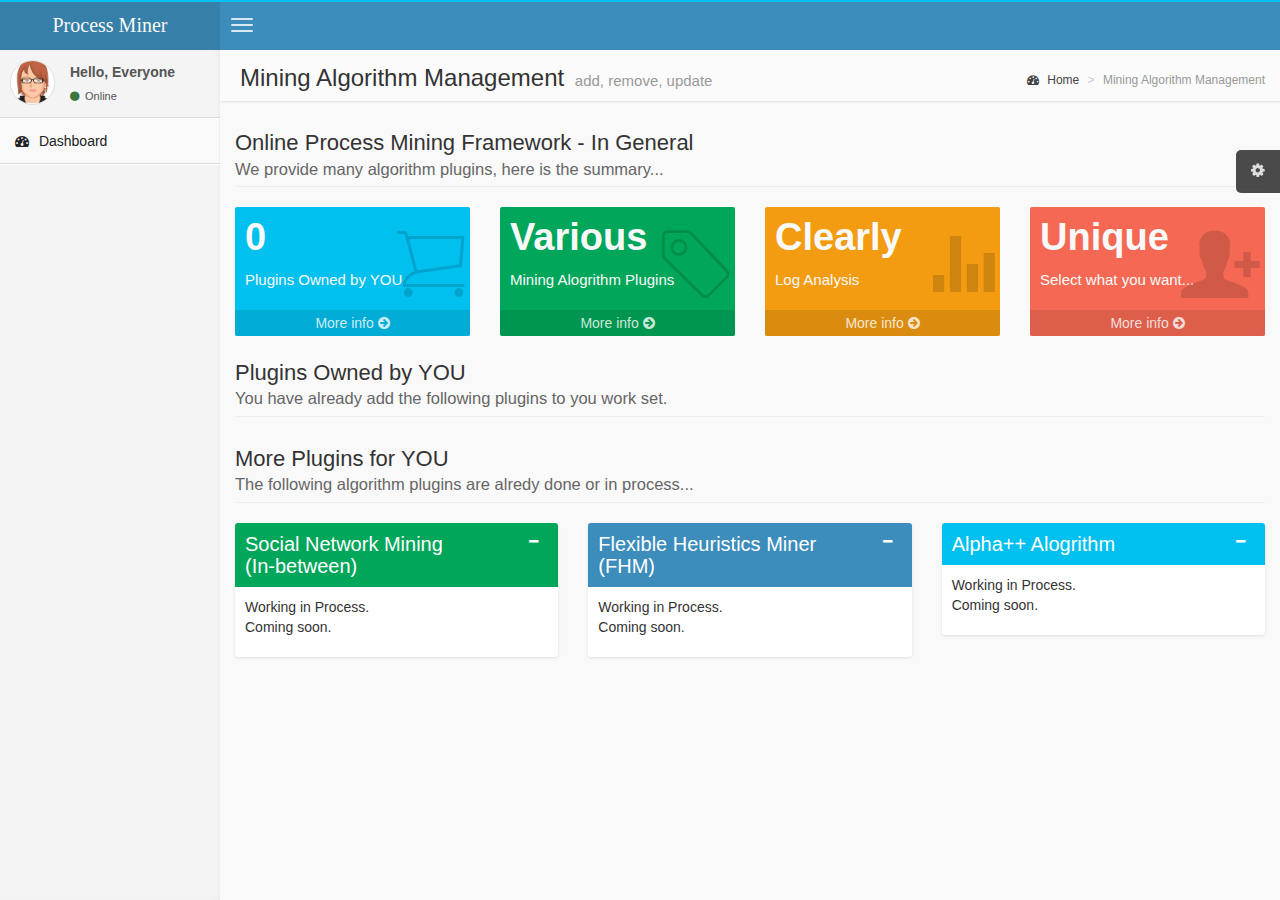
==== PMFWebPlugin/WebContent/index.html @ c21c89a0 "首次提交" ====
<!DOCTYPE html>
<html>
    <head>
        <meta charset="UTF-8">
        <title>Process Mining Framework</title>
        <meta content='width=device-width, initial-scale=1, maximum-scale=1, user-scalable=no' name='viewport'>
        <!-- bootstrap 3.0.2 -->
        <link href="ALTE-template/css/bootstrap.min.css" rel="stylesheet" type="text/css" />
        <!-- font Awesome -->
        <link href="ALTE-template/css/font-awesome.min.css" rel="stylesheet" type="text/css" />
        <!-- Ionicons -->
        <link href="ALTE-template/css/ionicons.min.css" rel="stylesheet" type="text/css" />
        <!-- Theme style -->
        <link href="ALTE-template/css/AdminLTE.css" rel="stylesheet" type="text/css" />

        <!-- HTML5 Shim and Respond.js IE8 support of HTML5 elements and media queries -->
        <!-- WARNING: Respond.js doesn't work if you view the page via file:// -->
        <!--[if lt IE 9]>
          <script src="https://oss.maxcdn.com/libs/html5shiv/3.7.0/html5shiv.js"></script>
          <script src="https://oss.maxcdn.com/libs/respond.js/1.3.0/respond.min.js"></script>
        <![endif]-->
        
        <!-- <link rel="stylesheet" type="text/css" href="new/css/common.css" />
        <link rel="stylesheet" type="text/css" href="new/css/PNShow.css" /> -->
        
        <!-- jQuery 2.0.2 -->
        <script src="jquery-2.1.0.js"></script>
        <!-- <script type="text/javascript" src="d3.js"></script>
        <script type="text/javascript" src="highcharts/highcharts.js"></script>
		<script type="text/javascript" src="highcharts/highcharts-3d.js"></script>
		<script type="text/javascript" src="highcharts/modules/exporting.js"></script>
        <script type="text/javascript" src="new/js/alphaGet.js"></script>
        <script type="text/javascript" src="new/js/alphaShow.js"></script>
        <script type="text/javascript" src="new/js/commonShow.js"></script>
        <script type="text/javascript" src="new/js/summaryShow.js"></script> -->
    </head>
    <body class="skin-blue">
    	<script type="text/javascript">
        $(document).ready(function() {
        	/* var json = {logid : 0}; */
        	/* subshow(); */
        	/* getAlphaResults(json); */
        	getCatPluginHtmlIdx();
        	
        });

        function getCatPluginHtmlIdx() {
        	$.ajax({
        		url : "PluginMgmServlet?op=4",
        		type : "POST",
        		dataType : "json",
        		contentType: "application/x-www-form-urlencoded; charset=utf-8", 
        		success : function(json) {
        			// send back a json object
        			if (json.status == "OK") {
        				updateCateTreeIdx(json);
        			}
         		},

        		// code to run if the request fails;
        		// the raw request and status codes are passed to the function
        		error : function(xhr, status, errThrown) {
        			alert("Sorry, there was a problem!");
        			console.log("Error: " + errThrowm);
        			console.log("Status: " + status);
        			console.dir(xhr); 
        		},

        		// code to run regardless of success or failure
        		complete :function(xhr, status) {
        			//alert("The request is complete!");
        		}
        	}); 
        }

        function updateCateTreeIdx(json) {
        	var count = 0;
        	if (json.cateTree == null || json.cateTree == undefined) {
        		$("#main-sidebar .cate-tree").remove();
        	} else {
            	$(".owned-box").remove();
        		$.each(json.cateTree, function(idx, cate){
        			$.each(cate, function(catName, plugins) {
        				$li_cat = $("<li class=\"treeview cate-tree\">"+
                    				"<a href=\"javascript:void(0)\">"+
                    				"<i class=\"fa fa-folder\"></i>"+
                    				"<span>"+catName+"</span>"+
                    				"<i class=\"fa fa-angle-left pull-right\"></i>"+
                					"</a>"+
                					"</li>");
        				$ul_cat = $("<ul class=\"treeview-menu\">"+"</ul>");
        				$.each(plugins, function(iidx, plugin){
            				count++;
            				$div_box = $("<div class=\"col-md-4 owned-box\">"+
            						"                <div class=\"box box-solid box-success\">"+
            						"                    <div class=\"box-header\">"+
            						"                        <h3 class=\"box-title\">"+plugin.pluginName+"</h3>"+
            					/*	"                         <div class=\"box-tools pull-right\">"+
            						"                            <button class=\"btn btn-success btn-sm\" data-widget=\"collapse\"><i class=\"fa fa-minus\"></i></button>"+
            						"                        </div>"+ */
            						"                    </div>"+
            						"                    <div class=\"box-body\">"+
            						"                        <p>"+plugin.description+"</p>"+
            						"                    </div><!-- /.box-body -->"+
            						"                    <div class=\"box-footer\">"+
            						"                        <button class=\"btn btn-info\" onclick=\"javascript:window.location.href=\'"+plugin.pageName+"\'\"><i class=\"fa fa-laptop\"></i> Calculate</button>"+
            						"                    </div><!-- /.box-footer -->"+
            						"				  </div><!-- /.box -->"+
									"      </div><!-- /.col -->");
						    $(".owned-row").append($div_box);
        					$li_plugin = $("<li><a href=\""+plugin.pageName+"\"><i class=\"fa fa-angle-double-right\"></i>"+plugin.pluginName+"</a></li>");
        					$ul_cat.append($li_plugin);
        				});
        				$li_cat.append($ul_cat);
        				$("#main-sidebar").append($li_cat);
        			});
        		});
        	}
        	$("#count").html(count);
    		if (count == 0) {
				$(".owned-ph").hide();
				$(".owned-row").hide();
        	} else {
        		$(".owned-ph").show();
				$(".owned-row").show();
            }
        	/* Sidebar tree view VIP!!! */
            $("#main-sidebar .treeview").tree();
            /*     
             * Add collapse and remove events to boxes
             * Bug....
             */
            /* $("[data-widget='collapse']").click(function() {
            	//Find the box parent        
                var box = $(this).parents(".box").first();
                //Find the body and the footer
                var bf = box.find(".box-body, .box-footer");
                if (!box.hasClass("collapsed-box")) {
                    box.addClass("collapsed-box");
                    bf.slideUp();
                } else {
                    box.removeClass("collapsed-box");
                    bf.slideDown();
                }
            }); */
        }

        </script>
        <!-- header logo: style can be found in header.less -->
        <header class="header">
            <a href="index.html" class="logo">
                <!-- Add the class icon to your logo image or logo icon to add the margining -->
                Process Miner
            </a>
            <!-- Header Navbar: style can be found in header.less -->
            <nav class="navbar navbar-static-top" role="navigation">
                <!-- Sidebar toggle button-->
                <a href="javascript:void(0)" class="navbar-btn sidebar-toggle" data-toggle="offcanvas" role="button">
                    <span class="sr-only">Toggle navigation</span>
                    <span class="icon-bar"></span>
                    <span class="icon-bar"></span>
                    <span class="icon-bar"></span>
                </a>
                <div class="navbar-right" style="display:none;">
                    <ul class="nav navbar-nav">
                        <!-- User Account: style can be found in dropdown.less -->
                        <li class="dropdown user user-menu">
                            <a href="javascript:void(0)" class="dropdown-toggle" data-toggle="dropdown">
                                <i class="glyphicon glyphicon-user"></i>
                                <span>Jane Doe <i class="caret"></i></span>
                            </a>
                            <ul class="dropdown-menu">
                                <!-- User image -->
                                <li class="user-header bg-light-blue">
                                    <img src="ALTE-template/img/avatar3.png" class="img-circle" alt="User Image" />
                                    <p>
                                        Jane Doe - IBM
                                        <small>Data Analyst</small>
                                    </p>
                                </li>
                                <!-- Menu Footer-->
                                <li class="user-footer">
                                    <div class="pull-left">
                                        <a href="javascript:void(0)" class="btn btn-default btn-flat">Profile</a>
                                    </div>
                                    <div class="pull-right">
                                        <a href="javascript:void(0)" class="btn btn-default btn-flat">Sign out</a>
                                    </div>
                                </li>
                            </ul>
                        </li>
                    </ul>
                </div>
            </nav>
        </header>
        <div class="wrapper row-offcanvas row-offcanvas-left">
            <!-- Left side column. contains the logo and sidebar -->
            <aside class="left-side sidebar-offcanvas">                
                <!-- sidebar: style can be found in sidebar.less -->
                <section class="sidebar">
                    <!-- Sidebar user panel -->
                    <div class="user-panel">
                        <div class="pull-left image">
                            <img src="ALTE-template/img/avatar3.png" class="img-circle" alt="User Image" />
                        </div>
                        <div class="pull-left info">
                            <p>Hello, Everyone</p>

                            <a href="javascript:void(0)"><i class="fa fa-circle text-success"></i> Online</a>
                        </div>
                    </div>
                    <!-- search form -->
                    <!-- <form action="#" method="get" class="sidebar-form">
                        <div class="input-group">
                            <input type="text" name="q" class="form-control" placeholder="Search..."/>
                            <span class="input-group-btn">
                                <button type='submit' name='seach' id='search-btn' class="btn btn-flat"><i class="fa fa-search"></i></button>
                            </span>
                        </div>
                    </form>  -->
                    <!-- /.search form -->
                    <!-- sidebar menu: : style can be found in sidebar.less -->
                    <ul class="sidebar-menu" id="main-sidebar">
                        <li class="active">
                            <a href="index.html">
                                <i class="fa fa-dashboard"></i> <span>Dashboard</span>
                            </a>
                        </li>
                    </ul>
                </section>
                <!-- /.sidebar -->
            </aside>

            <!-- Right side column. Contains the navbar and content of the page -->
            <aside class="right-side">                
                <!-- Content Header (Page header) -->
                <section class="content-header">
                    <h1>
                        Mining Algorithm Management
                        <small>add, remove, update</small>
                    </h1>
                    <ol class="breadcrumb">
                        <li><a href="javascript:void(0)"><i class="fa fa-dashboard"></i> Home</a></li>
                        <li class="active">Mining Algorithm Management</li>
                    </ol>
                </section>

                <!-- Main content -->
                <section class="content">
                    <h4 class="page-header">
                        Online Process Mining Framework - In General
                        <small>We provide many algorithm plugins, here is the summary...</small>
                    </h4>
                    <!-- Small boxes (Stat box) -->
                    <div class="row">
                        <div class="col-lg-3 col-xs-6">
                            <!-- small box -->
                            <div class="small-box bg-aqua">
                                <div class="inner">
                                    <h3 id="count">0</h3>
                                    <p>
                                        Plugins Owned by YOU
                                    </p>
                                </div>
                                <div class="icon">
                                    <i class="ion ion-ios7-cart-outline"></i>
                                </div>
                                <a href="#owned" class="small-box-footer">
                                    More info <i class="fa fa-arrow-circle-right"></i>
                                </a>
                            </div>
                        </div><!-- ./col -->
                        <div class="col-lg-3 col-xs-6">
                            <!-- small box -->
                            <div class="small-box bg-green">
                                <div class="inner">
                                    <h3>
                                        Various
                                    </h3>
                                    <p>
                                        Mining Alogrithm Plugins
                                    </p>
                                </div>
                                <div class="icon">
                                    <i class="ion ion-ios7-pricetag-outline"></i>
                                </div>
                                <a href="#more" class="small-box-footer">
                                    More info <i class="fa fa-arrow-circle-right"></i>
                                </a>
                            </div>
                        </div><!-- ./col -->
                        <div class="col-lg-3 col-xs-6">
                            <!-- small box -->
                            <div class="small-box bg-yellow">
                                <div class="inner">
                                    <h3>
                                        Clearly
                                    </h3>
                                    <p>
                                        Log Analysis
                                    </p>
                                </div>
                                <div class="icon">
                                    <i class="ion ion-stats-bars"></i>
                                </div>
                                <a href="#owned" class="small-box-footer">
                                    More info <i class="fa fa-arrow-circle-right"></i>
                                </a>
                            </div>
                        </div><!-- ./col -->
                        <div class="col-lg-3 col-xs-6">
                            <!-- small box -->
                            <div class="small-box bg-red">
                                <div class="inner">
                                    <h3>
                                        Unique
                                    </h3>
                                    <p>
                                        Select what you want...
                                    </p>
                                </div>
                                <div class="icon">
                                    <i class="ion ion-person-add"></i>
                                </div>
                                <a href="#more" class="small-box-footer">
                                    More info <i class="fa fa-arrow-circle-right"></i>
                                </a>
                            </div>
                        </div><!-- ./col -->
                    </div><!-- /.row -->

                    <!-- Widgets as boxes -->
                    <h4 class="page-header owned-ph" id="owned">
                        Plugins Owned by YOU
                        <small>You have already add the following plugins to you work set.</small>
                    </h4>
                    <!-- Solid boxes -->
                    <div class="row owned-row">
                        <!-- <div class="col-md-4">
                            Default box
                            <div class="box box-solid box-success">
                                <div class="box-header">
                                    <h3 class="box-title">Alpha Plus Algorithm</h3>
                                    <div class="box-tools pull-right">
                                        <button class="btn btn-success btn-sm" data-widget="collapse"><i class="fa fa-minus"></i></button>
                                    </div>
                                </div>
                                <div class="box-body">
                                    <p>
                                        The α-algorithm is an algorithm used in process mining, 
                                        aimed at reconstructing causality from a set of sequences of events. 
                                        It was first put forward by van der Aalst, Weijters and Măruşter. <br>
                                        Several extensions or modifications of it have since been presented. α+-algorithm is one of them. 
                                        It constructs P/T nets with special properties (workflow nets) from event logs (as might be collected by an ERP system). 
                                        Each transition in the net corresponds to an observed task.
                                    </p>
                                </div>/.box-body
                                <div class="box-footer">
                                    <button class="btn btn-info" onclick="javascript:window.location.href='alphaplus.html'"><i class="fa fa-laptop"></i> Calculate</button>
                                    <button class="btn btn-warning"><i class="fa fa-warning"></i> Remove</button>
                                </div>
                            </div>/.box
                        </div>/.col

                        <div class="col-md-4">
                            Primary box
                            <div class="box box-solid box-primary">
                                <div class="box-header">
                                    <h3 class="box-title">Social Network Mining (HoW)</h3>
                                    <div class="box-tools pull-right">
                                        <button class="btn btn-primary btn-sm" data-widget="collapse"><i class="fa fa-minus"></i></button>
                                    </div>
                                </div>
                                <div class="box-body">
                                    <p>
                                        Find social networks -- Handover of Work from the input log files.<br>
                                        Presented in Social Network Model and HeatMap.
                                    </p>
                                </div>/.box-body
                                <div class="box-footer">
                                    <button class="btn btn-info" onclick="javascript:window.location.href='how.html'"><i class="fa fa-laptop"></i> Calculate</button>
                                    <button class="btn btn-warning"><i class="fa fa-warning"></i> Remove</button>
                                </div>
                            </div>/.box
                        </div>/.col -->
                    </div><!-- /.row -->
                    <!-- Widgets as boxes -->
                    <h4 class="page-header" id="more">
                        More Plugins for YOU
                        <small>The following algorithm plugins are alredy done or in process...</small>
                    </h4>
                    <!-- Solid boxes -->
                    <div class="row">
                        <div class="col-md-4">
                            <!-- Default box -->
                            <div class="box box-solid box-success">
                                <div class="box-header">
                                    <h3 class="box-title">Social Network Mining<br>(In-between)</h3>
                                    <div class="box-tools pull-right">
                                        <button class="btn btn-success btn-sm" data-widget="collapse"><i class="fa fa-minus"></i></button>
                                    </div>
                                </div>
                                <div class="box-body">
                                    <p>
                                        Working in Process.<br>
                                        Coming soon.
                                    </p>
                                </div><!-- /.box-body -->
                            </div><!-- /.box -->
                        </div><!-- /.col -->

                        <div class="col-md-4">
                            <!-- Primary box -->
                            <div class="box box-solid box-primary">
                                <div class="box-header">
                                    <h3 class="box-title">Flexible Heuristics Miner<br>(FHM)</h3>
                                    <div class="box-tools pull-right">
                                        <button class="btn btn-primary btn-sm" data-widget="collapse"><i class="fa fa-minus"></i></button>
                                    </div>
                                </div>
                                <div class="box-body">
                                    <p>
                                        Working in Process.<br>
                                        Coming soon.
                                    </p>
                                </div><!-- /.box-body -->
                            </div><!-- /.box -->
                        </div><!-- /.col -->

                        <div class="col-md-4">
                            <!-- Info box -->
                            <div class="box box-solid box-info">
                                <div class="box-header">
                                    <h3 class="box-title">Alpha++ Alogrithm</h3>
                                    <div class="box-tools pull-right">
                                        <button class="btn btn-info btn-sm" data-widget="collapse"><i class="fa fa-minus"></i></button>
                                    </div>
                                </div>
                                <div class="box-body">
                                    <p>
                                        Working in Process.<br>
                                        Coming soon.
                                    </p>
                                </div><!-- /.box-body -->
                            </div><!-- /.box -->
                        </div><!-- /.col -->
                    </div><!-- /.row -->

                </section><!-- /.content -->
            </aside><!-- /.right-side -->
        </div><!-- ./wrapper -->


        <script src="ALTE-template/js/jquery-ui-1.10.3.min.js" type="text/javascript"></script>
        <!-- Bootstrap -->
        <script src="ALTE-template/js/bootstrap.min.js" type="text/javascript"></script>
        <!-- Morris.js charts -->
        <script src="raphael.js"></script>
        <script src="ALTE-template/js/plugins/morris/morris.min.js" type="text/javascript"></script>
        <!-- Sparkline -->
        <script src="ALTE-template/js/plugins/sparkline/jquery.sparkline.min.js" type="text/javascript"></script>
        <!-- jvectormap -->
        <script src="ALTE-template/js/plugins/jvectormap/jquery-jvectormap-1.2.2.min.js" type="text/javascript"></script>
        <script src="ALTE-template/js/plugins/jvectormap/jquery-jvectormap-world-mill-en.js" type="text/javascript"></script>
        <!-- fullCalendar -->
        <script src="ALTE-template/js/plugins/fullcalendar/fullcalendar.min.js" type="text/javascript"></script>
        <!-- jQuery Knob Chart -->
        <script src="ALTE-template/js/plugins/jqueryKnob/jquery.knob.js" type="text/javascript"></script>
        <!-- daterangepicker -->
        <script src="ALTE-template/js/plugins/daterangepicker/daterangepicker.js" type="text/javascript"></script>
        <!-- Bootstrap WYSIHTML5 -->
        <script src="ALTE-template/js/plugins/bootstrap-wysihtml5/bootstrap3-wysihtml5.all.min.js" type="text/javascript"></script>
        <!-- iCheck -->
        <script src="ALTE-template/js/plugins/iCheck/icheck.min.js" type="text/javascript"></script>

        <!-- AdminLTE App -->
        <script src="ALTE-template/js/AdminLTE/app.js" type="text/javascript"></script>
        
        <script type="text/javascript">
        
        </script>       
    </body>
</html>
---- PMFWebPlugin/WebContent/ALTE-template/css/AdminLTE.css ----
/* @import url(http://fonts.googleapis.com/css?family=Source+Sans+Pro:300,400,600,300italic,400italic,600italic);

@import url(http://fonts.googleapis.com/css?family=Kaushan+Script); */
/*! 
 *   AdminLTE v1.2
 *   Author: AlmsaeedStudio.com
 *   License: Open source - MIT
 *           Please visit http://opensource.org/licenses/MIT for more information
!*/
/*
    Core: General style
----------------------------
*/
html,
body {
  overflow-x: hidden!important;
  font-family: 'Source Sans Pro', sans-serif;
  -webkit-font-smoothing: antialiased;
  min-height: 100%;
  background: #f9f9f9;
}
a {
  color: #3c8dbc;
}
a:hover,
a:active,
a:focus {
  outline: none;
  text-decoration: none;
  color: #72afd2;
}
/* Layouts */
.wrapper {
  min-height: 100%;
}
.wrapper:before,
.wrapper:after {
  display: table;
  content: " ";
}
.wrapper:after {
  clear: both;
}
/* Header */
body > .header {
  position: absolute;
  top: 0;
  left: 0;
  right: 0;
  z-index: 1030;
}
/* Define 2 column template */
.right-side,
.left-side {
  min-height: 100%;
  display: block;
}
/*right side - contins main content*/
.right-side {
  background-color: #f9f9f9;
  margin-left: 220px;
}
/*left side - contains sidebar*/
.left-side {
  position: absolute;
  width: 220px;
  top: 0;
}
@media screen and (min-width: 992px) {
  .left-side {
    top: 50px;
  }
  /*Right side strech mode*/
  .right-side.strech {
    margin-left: 0;
  }
  .right-side.strech > .content-header {
    margin-top: 0px;
  }
  /* Left side collapse */
  .left-side.collapse-left {
    left: -220px;
  }
}
/*Give content full width on xs screens*/
@media screen and (max-width: 992px) {
  .right-side {
    margin-left: 0;
  }
}
/*
    By default the layout is not fixed but if you add the class .fixed to the body element
    the sidebar and the navbar will automatically become poisitioned fixed
*/
body.fixed > .header,
body.fixed .left-side,
body.fixed .navbar {
  position: fixed;
}
body.fixed > .header {
  top: 0;
  right: 0;
  left: 0;
}
body.fixed .navbar {
  left: 0;
  right: 0;
}
body.fixed .wrapper {
  margin-top: 50px;
}
/* Content */
.content {
  padding: 20px 15px;
  background: #f9f9f9;
}
/* Utility */
/* H1 - H6 font */
h1,
h2,
h3,
h4,
h5,
h6,
.h1,
.h2,
.h3,
.h4,
.h5,
.h6 {
  font-family: 'Source Sans Pro', sans-serif;
}
/* Page Header */
.page-header {
  margin: 10px 0 20px 0;
  font-size: 22px;
}
.page-header > small {
  color: #666;
  display: block;
  margin-top: 5px;
}
/* All images should be responsive */
img {
  max-width: 100%important;
}
.sort-highlight {
  background: #f4f4f4;
  border: 1px dashed #ddd;
  margin-bottom: 10px;
}
/* 10px padding and margins */
.pad {
  padding: 10px;
}
.margin {
  margin: 10px;
}
/* Display inline */
.inline {
  display: inline;
  width: auto;
}
/* Background colors */
.bg-red,
.bg-yellow,
.bg-aqua,
.bg-blue,
.bg-light-blue,
.bg-green,
.bg-navy,
.bg-teal,
.bg-olive,
.bg-lime,
.bg-orange,
.bg-fuchsia,
.bg-purple,
.bg-maroon,
.bg-black {
  color: #f9f9f9 !important;
}
.bg-gray {
  background-color: #eaeaec !important;
}
.bg-black {
  background-color: #222222 !important;
}
.bg-red {
  background-color: #f56954 !important;
}
.bg-yellow {
  background-color: #f39c12 !important;
}
.bg-aqua {
  background-color: #00c0ef !important;
}
.bg-blue {
  background-color: #0073b7 !important;
}
.bg-light-blue {
  background-color: #3c8dbc !important;
}
.bg-green {
  background-color: #00a65a !important;
}
.bg-navy {
  background-color: #001f3f !important;
}
.bg-teal {
  background-color: #39cccc !important;
}
.bg-olive {
  background-color: #3d9970 !important;
}
.bg-lime {
  background-color: #01ff70 !important;
}
.bg-orange {
  background-color: #ff851b !important;
}
.bg-fuchsia {
  background-color: #f012be !important;
}
.bg-purple {
  background-color: #932ab6 !important;
}
.bg-maroon {
  background-color: #85144b !important;
}
/* Text colors */
.text-red {
  color: #f56954 !important;
}
.text-yellow {
  color: #f39c12 !important;
}
.text-aqua {
  color: #00c0ef !important;
}
.text-blue {
  color: #0073b7 !important;
}
.text-light-blue {
  color: #3c8dbc !important;
}
.text-green {
  color: #00a65a !important;
}
.text-navy {
  color: #001f3f !important;
}
.text-teal {
  color: #39cccc !important;
}
.text-olive {
  color: #3d9970 !important;
}
.text-lime {
  color: #01ff70 !important;
}
.text-orange {
  color: #ff851b !important;
}
.text-fuchsia {
  color: #f012be !important;
}
.text-purple {
  color: #932ab6 !important;
}
.text-maroon {
  color: #85144b !important;
}
/*Hide elements by display none only*/
.hide {
  display: none !important;
}
/* Remove borders */
.no-border {
  border: 0px !important;
}
/* Remove padding */
.no-padding {
  padding: 0px !important;
}
/* Remove margins */
.no-margin {
  margin: 0px !important;
}
/* Remove box shadow */
.no-shadow {
  box-shadow: none!important;
}
/* Don't display when printing */
@media print {
  .no-print {
    display: none;
  }
  .left-side,
  .header,
  .content-header {
    display: none;
  }
  .right-side {
    margin: 0;
  }
}
/* Remove border radius */
.flat {
  -webkit-border-radius: 0 !important;
  -moz-border-radius: 0 !important;
  border-radius: 0 !important;
}
/* Change the color of the striped tables */
.table-striped > tbody > tr:nth-child(odd) > td,
.table-striped > tbody > tr:nth-child(odd) > th {
  background-color: #f3f4f5;
}
/* .text-center in tables */
table.text-center td,
table.text-center th {
  text-align: center;
}
/* _fix for sparkline tooltip */
.jqstooltip {
  padding: 5px!important;
  width: auto!important;
  height: auto!important;
}
/*
    Components: navbar, logo and content header
-------------------------------------------------
*/
body > .header {
  position: relative;
  max-height: 100px;
  z-index: 1030;
}
body > .header .navbar {
  height: 50px;
  margin-bottom: 0;
  margin-left: 220px;
}
body > .header .navbar .sidebar-toggle {
  float: left;
  padding: 9px 5px;
  margin-top: 8px;
  margin-right: 0;
  margin-bottom: 8px;
  margin-left: 5px;
  background-color: transparent;
  background-image: none;
  border: 1px solid transparent;
  -webkit-border-radius: 0 !important;
  -moz-border-radius: 0 !important;
  border-radius: 0 !important;
}
body > .header .navbar .sidebar-toggle:hover .icon-bar {
  background: #f6f6f6;
}
body > .header .navbar .sidebar-toggle .icon-bar {
  display: block;
  width: 22px;
  height: 2px;
  -webkit-border-radius: 4px;
  -moz-border-radius: 4px;
  border-radius: 4px;
}
body > .header .navbar .sidebar-toggle .icon-bar + .icon-bar {
  margin-top: 4px;
}
body > .header .navbar .nav > li.user > a {
  font-weight: bold;
}
body > .header .navbar .nav > li.user > a > .fa,
body > .header .navbar .nav > li.user > a > .glyphicon,
body > .header .navbar .nav > li.user > a > .ion {
  margin-right: 5px;
}
body > .header .navbar .nav > li > a > .label {
  -webkit-border-radius: 50%;
  -moz-border-radius: 50%;
  border-radius: 50%;
  position: absolute;
  top: 7px;
  right: 2px;
  font-size: 10px;
  font-weight: normal;
  width: 15px;
  height: 15px;
  line-height: 1.0em;
  text-align: center;
  padding: 2px;
}
body > .header .navbar .nav > li > a:hover > .label {
  top: 3px;
}
body > .header .logo {
  float: left;
  font-size: 20px;
  line-height: 50px;
  text-align: center;
  padding: 0 10px;
  width: 220px;
  font-family: 'Helvetica Neue', cursive;
  font-weight: 500;
  height: 50px;
  display: block;
}
body > .header .logo .icon {
  margin-right: 10px;
}
.right-side > .content-header {
  position: relative;
  padding: 15px 15px 10px 20px;
}
.right-side > .content-header > h1 {
  margin: 0;
  font-size: 24px;
}
.right-side > .content-header > h1 > small {
  font-size: 15px;
  display: inline-block;
  padding-left: 4px;
  font-weight: 300;
}
.right-side > .content-header > .breadcrumb {
  float: right;
  background: transparent;
  margin-top: 0px;
  margin-bottom: 0;
  font-size: 12px;
  padding: 7px 5px;
  position: absolute;
  top: 15px;
  right: 10px;
  -webkit-border-radius: 2px;
  -moz-border-radius: 2px;
  border-radius: 2px;
}
.right-side > .content-header > .breadcrumb > li > a {
  color: #444;
  text-decoration: none;
}
.right-side > .content-header > .breadcrumb > li > a > .fa,
.right-side > .content-header > .breadcrumb > li > a > .glyphicon,
.right-side > .content-header > .breadcrumb > li > a > .ion {
  margin-right: 5px;
}
.right-side > .content-header > .breadcrumb > li + li:before {
  content: '>\00a0';
}
@media screen and (max-width: 767px) {
  .right-side > .content-header > .breadcrumb {
    position: relative;
    margin-top: 5px;
    top: 0;
    right: 0;
    float: none;
    background: #efefef;
  }
}
@media (max-width: 767px) {
  .navbar .navbar-nav > li {
    float: left;
  }
  .navbar-nav {
    margin: 0;
    float: left;
  }
  .navbar-nav > li > a {
    padding-top: 15px;
    padding-bottom: 15px;
    line-height: 20px;
  }
  .navbar .navbar-right {
    float: right;
  }
}
@media screen and (max-width: 560px) {
  body > .header {
    position: relative;
  }
  body > .header .logo,
  body > .header .navbar {
    width: 100%;
    float: none;
    position: relative!important;
  }
  body > .header .navbar {
    margin: 0;
  }
  body.fixed > .header {
    position: fixed;
  }
  body.fixed > .wrapper,
  body.fixed .sidebar-offcanvas {
    margin-top: 100px!important;
  }
}
/*
    Component: Sidebar
--------------------------
*/
.sidebar {
  margin-bottom: 5px;
}
.sidebar .sidebar-form input:focus {
  -webkit-box-shadow: none;
  -moz-box-shadow: none;
  box-shadow: none;
  border-color: transparent!important;
}
.sidebar .sidebar-menu {
  list-style: none;
  margin: 0;
  padding: 0;
}
.sidebar .sidebar-menu > li {
  margin: 0;
  padding: 0;
}
.sidebar .sidebar-menu > li > a {
  padding: 12px 5px 12px 15px;
  display: block;
}
.sidebar .sidebar-menu > li > a > .fa,
.sidebar .sidebar-menu > li > a > .glyphicon,
.sidebar .sidebar-menu > li > a > .ion {
  width: 20px;
}
.sidebar .sidebar-menu .treeview-menu {
  display: none;
  list-style: none;
  padding: 0;
  margin: 0;
}
.sidebar .sidebar-menu .treeview-menu > li {
  margin: 0;
}
.sidebar .sidebar-menu .treeview-menu > li > a {
  padding: 5px 5px 5px 15px;
  display: block;
  font-size: 14px;
  margin: 0px 0px;
}
.sidebar .sidebar-menu .treeview-menu > li > a > .fa,
.sidebar .sidebar-menu .treeview-menu > li > a > .glyphicon,
.sidebar .sidebar-menu .treeview-menu > li > a > .ion {
  width: 20px;
}
.user-panel {
  padding: 10px;
}
.user-panel:before,
.user-panel:after {
  display: table;
  content: " ";
}
.user-panel:after {
  clear: both;
}
.user-panel > .image > img {
  width: 45px;
  height: 45px;
}
.user-panel > .info {
  font-weight: 600;
  padding: 5px 5px 5px 15px;
  font-size: 14px;
  line-height: 1;
}
.user-panel > .info > p {
  margin-bottom: 9px;
}
.user-panel > .info > a {
  text-decoration: none;
  padding-right: 5px;
  margin-top: 3px;
  font-size: 11px;
  font-weight: normal;
}
.user-panel > .info > a > .fa,
.user-panel > .info > a > .ion,
.user-panel > .info > a > .glyphicon {
  margin-right: 3px;
}
/*
 * Off Canvas
 * --------------------------------------------------
 *  Gives us the push menu effect
 */
@media screen and (max-width: 992px) {
  .relative {
    position: relative;
  }
  .row-offcanvas-right .sidebar-offcanvas {
    right: -220px;
  }
  .row-offcanvas-left .sidebar-offcanvas {
    left: -220px;
  }
  .row-offcanvas-right.active {
    right: 220px;
  }
  .row-offcanvas-left.active {
    left: 220px;
  }
  .sidebar-offcanvas {
    left: 0;
  }
  body.fixed .sidebar-offcanvas {
    margin-top: 50px;
    left: -220px;
  }
  body.fixed .row-offcanvas-left.active .navbar {
    left: 220px !important;
    right: 0;
  }
  body.fixed .row-offcanvas-left.active .sidebar-offcanvas {
    left: 0px;
  }
}
/* 
    Dropdown menus
----------------------------
*/
/*Dropdowns in general*/
.dropdown-menu {
  -webkit-box-shadow: 0px 3px 6px rgba(0, 0, 0, 0.1);
  -moz-box-shadow: 0px 3px 6px rgba(0, 0, 0, 0.1);
  box-shadow: 0px 3px 6px rgba(0, 0, 0, 0.1);
  z-index: 2300;
}
.dropdown-menu > li > a > .glyphicon,
.dropdown-menu > li > a > .fa,
.dropdown-menu > li > a > .ion {
  margin-right: 10px;
}
.dropdown-menu > li > a:hover {
  background-color: #3c8dbc;
  color: #f9f9f9;
}
/*Drodown in navbars*/
.skin-blue .navbar .dropdown-menu > li > a {
  color: #444444;
}
/*
    Navbar custom dropdown menu
------------------------------------
*/
.navbar-nav > .notifications-menu > .dropdown-menu,
.navbar-nav > .messages-menu > .dropdown-menu,
.navbar-nav > .tasks-menu > .dropdown-menu {
  width: 280px;
  padding: 0 0 0 0!important;
  margin: 0!important;
  top: 100%;
  border: 1px solid #dfdfdf;
  -webkit-border-radius: 4px !important;
  -moz-border-radius: 4px !important;
  border-radius: 4px !important;
}
.navbar-nav > .notifications-menu > .dropdown-menu > li.header,
.navbar-nav > .messages-menu > .dropdown-menu > li.header,
.navbar-nav > .tasks-menu > .dropdown-menu > li.header {
  -webkit-border-top-left-radius: 4px;
  -webkit-border-top-right-radius: 4px;
  -webkit-border-bottom-right-radius: 0;
  -webkit-border-bottom-left-radius: 0;
  -moz-border-radius-topleft: 4px;
  -moz-border-radius-topright: 4px;
  -moz-border-radius-bottomright: 0;
  -moz-border-radius-bottomleft: 0;
  border-top-left-radius: 4px;
  border-top-right-radius: 4px;
  border-bottom-right-radius: 0;
  border-bottom-left-radius: 0;
  background-color: #ffffff;
  padding: 7px 10px;
  border-bottom: 1px solid #f4f4f4;
  color: #444444;
  font-size: 14px;
}
.navbar-nav > .notifications-menu > .dropdown-menu > li.header:after,
.navbar-nav > .messages-menu > .dropdown-menu > li.header:after,
.navbar-nav > .tasks-menu > .dropdown-menu > li.header:after {
  bottom: 100%;
  left: 92%;
  border: solid transparent;
  content: " ";
  height: 0;
  width: 0;
  position: absolute;
  pointer-events: none;
  border-color: rgba(255, 255, 255, 0);
  border-bottom-color: #ffffff;
  border-width: 7px;
  margin-left: -7px;
}
.navbar-nav > .notifications-menu > .dropdown-menu > li.footer > a,
.navbar-nav > .messages-menu > .dropdown-menu > li.footer > a,
.navbar-nav > .tasks-menu > .dropdown-menu > li.footer > a {
  -webkit-border-top-left-radius: 0px;
  -webkit-border-top-right-radius: 0px;
  -webkit-border-bottom-right-radius: 4px;
  -webkit-border-bottom-left-radius: 4px;
  -moz-border-radius-topleft: 0px;
  -moz-border-radius-topright: 0px;
  -moz-border-radius-bottomright: 4px;
  -moz-border-radius-bottomleft: 4px;
  border-top-left-radius: 0px;
  border-top-right-radius: 0px;
  border-bottom-right-radius: 4px;
  border-bottom-left-radius: 4px;
  font-size: 12px;
  background-color: #f4f4f4;
  padding: 7px 10px;
  border-bottom: 1px solid #eeeeee;
  color: #444444;
  text-align: center;
}
.navbar-nav > .notifications-menu > .dropdown-menu > li.footer > a:hover,
.navbar-nav > .messages-menu > .dropdown-menu > li.footer > a:hover,
.navbar-nav > .tasks-menu > .dropdown-menu > li.footer > a:hover {
  background: #f4f4f4;
  text-decoration: none;
  font-weight: normal;
}
.navbar-nav > .notifications-menu > .dropdown-menu > li .menu,
.navbar-nav > .messages-menu > .dropdown-menu > li .menu,
.navbar-nav > .tasks-menu > .dropdown-menu > li .menu {
  margin: 0;
  padding: 0;
  list-style: none;
  overflow-x: hidden;
}
.navbar-nav > .notifications-menu > .dropdown-menu > li .menu > li > a,
.navbar-nav > .messages-menu > .dropdown-menu > li .menu > li > a,
.navbar-nav > .tasks-menu > .dropdown-menu > li .menu > li > a {
  display: block;
  white-space: nowrap;
  /* Prevent text from breaking */

  border-bottom: 1px solid #f4f4f4;
}
.navbar-nav > .notifications-menu > .dropdown-menu > li .menu > li > a:hover,
.navbar-nav > .messages-menu > .dropdown-menu > li .menu > li > a:hover,
.navbar-nav > .tasks-menu > .dropdown-menu > li .menu > li > a:hover {
  background: #f6f6f6;
  text-decoration: none;
}
.navbar-nav > .notifications-menu > .dropdown-menu > li .menu > li > a {
  font-size: 12px;
  color: #444444;
}
.navbar-nav > .notifications-menu > .dropdown-menu > li .menu > li > a > .glyphicon,
.navbar-nav > .notifications-menu > .dropdown-menu > li .menu > li > a > .fa,
.navbar-nav > .notifications-menu > .dropdown-menu > li .menu > li > a > .ion {
  font-size: 20px;
  width: 50px;
  text-align: center;
  padding: 15px 0px;
  margin-right: 5px;
  /* Default background and font colors */

  background: #00c0ef;
  color: #f9f9f9;
  /* Fallback for browsers that doesn't support rgba */

  color: rgba(255, 255, 255, 0.7);
}
.navbar-nav > .notifications-menu > .dropdown-menu > li .menu > li > a > .glyphicon.danger,
.navbar-nav > .notifications-menu > .dropdown-menu > li .menu > li > a > .fa.danger,
.navbar-nav > .notifications-menu > .dropdown-menu > li .menu > li > a > .ion.danger {
  background: #f56954;
}
.navbar-nav > .notifications-menu > .dropdown-menu > li .menu > li > a > .glyphicon.warning,
.navbar-nav > .notifications-menu > .dropdown-menu > li .menu > li > a > .fa.warning,
.navbar-nav > .notifications-menu > .dropdown-menu > li .menu > li > a > .ion.warning {
  background: #f39c12;
}
.navbar-nav > .notifications-menu > .dropdown-menu > li .menu > li > a > .glyphicon.success,
.navbar-nav > .notifications-menu > .dropdown-menu > li .menu > li > a > .fa.success,
.navbar-nav > .notifications-menu > .dropdown-menu > li .menu > li > a > .ion.success {
  background: #00a65a;
}
.navbar-nav > .notifications-menu > .dropdown-menu > li .menu > li > a > .glyphicon.info,
.navbar-nav > .notifications-menu > .dropdown-menu > li .menu > li > a > .fa.info,
.navbar-nav > .notifications-menu > .dropdown-menu > li .menu > li > a > .ion.info {
  background: #00c0ef;
}
.navbar-nav > .messages-menu > .dropdown-menu > li .menu > li > a {
  margin: 0px;
  line-height: 20px;
  padding: 10px 5px 10px 5px;
  -webkit-border-radius: 4px;
  -moz-border-radius: 4px;
  border-radius: 4px;
}
.navbar-nav > .messages-menu > .dropdown-menu > li .menu > li > a > div > img {
  margin: auto 10px auto auto;
  width: 40px;
  height: 40px;
  border: 1px solid #dddddd;
}
.navbar-nav > .messages-menu > .dropdown-menu > li .menu > li > a > h4 {
  padding: 0;
  margin: 0 0 0 45px;
  color: #444444;
  font-size: 15px;
}
.navbar-nav > .messages-menu > .dropdown-menu > li .menu > li > a > h4 > small {
  color: #999999;
  font-size: 10px;
  float: right;
}
.navbar-nav > .messages-menu > .dropdown-menu > li .menu > li > a > p {
  margin: 0 0 0 45px;
  font-size: 12px;
  color: #888888;
}
.navbar-nav > .messages-menu > .dropdown-menu > li .menu > li > a:before,
.navbar-nav > .messages-menu > .dropdown-menu > li .menu > li > a:after {
  display: table;
  content: " ";
}
.navbar-nav > .messages-menu > .dropdown-menu > li .menu > li > a:after {
  clear: both;
}
.navbar-nav > .tasks-menu > .dropdown-menu > li .menu > li > a {
  padding: 10px;
}
.navbar-nav > .tasks-menu > .dropdown-menu > li .menu > li > a > h3 {
  font-size: 14px;
  padding: 0;
  margin: 0 0 10px 0;
  color: #666666;
}
.navbar-nav > .tasks-menu > .dropdown-menu > li .menu > li > a > .progress {
  padding: 0;
  margin: 0;
}
.navbar-nav > .user-menu > .dropdown-menu {
  -webkit-border-radius: 0;
  -moz-border-radius: 0;
  border-radius: 0;
  padding: 1px 0 0 0;
  border-top-width: 0;
  width: 280px;
}
.navbar-nav > .user-menu > .dropdown-menu:after {
  bottom: 100%;
  right: 10px;
  border: solid transparent;
  content: " ";
  height: 0;
  width: 0;
  position: absolute;
  pointer-events: none;
  border-color: rgba(255, 255, 255, 0);
  border-bottom-color: #ffffff;
  border-width: 10px;
  margin-left: -10px;
}
.navbar-nav > .user-menu > .dropdown-menu > li.user-header {
  height: 175px;
  padding: 10px;
  background: #3c8dbc;
  text-align: center;
}
.navbar-nav > .user-menu > .dropdown-menu > li.user-header > img {
  z-index: 5;
  height: 90px;
  width: 90px;
  border: 8px solid;
  border-color: transparent;
  border-color: rgba(255, 255, 255, 0.2);
}
.navbar-nav > .user-menu > .dropdown-menu > li.user-header > p {
  z-index: 5;
  color: #f9f9f9;
  color: rgba(255, 255, 255, 0.8);
  font-size: 17px;
  text-shadow: 2px 2px 3px #333333;
  margin-top: 10px;
}
.navbar-nav > .user-menu > .dropdown-menu > li.user-header > p > small {
  display: block;
  font-size: 12px;
}
.navbar-nav > .user-menu > .dropdown-menu > li.user-body {
  padding: 15px;
  border-bottom: 1px solid #f4f4f4;
  border-top: 1px solid #dddddd;
}
.navbar-nav > .user-menu > .dropdown-menu > li.user-body:before,
.navbar-nav > .user-menu > .dropdown-menu > li.user-body:after {
  display: table;
  content: " ";
}
.navbar-nav > .user-menu > .dropdown-menu > li.user-body:after {
  clear: both;
}
.navbar-nav > .user-menu > .dropdown-menu > li.user-body > div > a {
  color: #0073b7;
}
.navbar-nav > .user-menu > .dropdown-menu > li.user-footer {
  background-color: #f9f9f9;
  padding: 10px;
}
.navbar-nav > .user-menu > .dropdown-menu > li.user-footer:before,
.navbar-nav > .user-menu > .dropdown-menu > li.user-footer:after {
  display: table;
  content: " ";
}
.navbar-nav > .user-menu > .dropdown-menu > li.user-footer:after {
  clear: both;
}
.navbar-nav > .user-menu > .dropdown-menu > li.user-footer .btn-default {
  color: #666666;
}
/* Add fade animation to dropdown menus */
.open > .dropdown-menu {
  animation-name: fadeAnimation;
  animation-duration: .7s;
  animation-iteration-count: 1;
  animation-timing-function: ease;
  animation-fill-mode: forwards;
  -webkit-animation-name: fadeAnimation;
  -webkit-animation-duration: .7s;
  -webkit-animation-iteration-count: 1;
  -webkit-animation-timing-function: ease;
  -webkit-animation-fill-mode: forwards;
  -moz-animation-name: fadeAnimation;
  -moz-animation-duration: .7s;
  -moz-animation-iteration-count: 1;
  -moz-animation-timing-function: ease;
  -moz-animation-fill-mode: forwards;
}
@keyframes fadeAnimation {
  from {
    opacity: 0;
    top: 120%;
  }
  to {
    opacity: 1;
    top: 100%;
  }
}
@-webkit-keyframes fadeAnimation {
  from {
    opacity: 0;
    top: 120%;
  }
  to {
    opacity: 1;
    top: 100%;
  }
}
/* Fix dropdown menu for small screens to display correctly on small screens */
@media screen and (max-width: 767px) {
  .navbar-nav > .notifications-menu > .dropdown-menu,
  .navbar-nav > .user-menu > .dropdown-menu,
  .navbar-nav > .tasks-menu > .dropdown-menu,
  .navbar-nav > .messages-menu > .dropdown-menu {
    position: absolute;
    top: 100%;
    right: 0;
    left: auto;
    border-right: 1px solid #dddddd;
    border-bottom: 1px solid #dddddd;
    border-left: 1px solid #dddddd;
    background: #ffffff;
  }
}
/* Fix menu positions on xs screens to appear correctly and fully */
@media screen and (max-width: 480px) {
  .navbar-nav > .notifications-menu > .dropdown-menu > li.header,
  .navbar-nav > .tasks-menu > .dropdown-menu > li.header,
  .navbar-nav > .messages-menu > .dropdown-menu > li.header {
    /* Remove arrow from the top */
  }
  .navbar-nav > .notifications-menu > .dropdown-menu > li.header:after,
  .navbar-nav > .tasks-menu > .dropdown-menu > li.header:after,
  .navbar-nav > .messages-menu > .dropdown-menu > li.header:after {
    border-width: 0px!important;
  }
  .navbar-nav > .tasks-menu > .dropdown-menu {
    position: absolute;
    right: -120px;
    left: auto;
  }
  .navbar-nav > .notifications-menu > .dropdown-menu {
    position: absolute;
    right: -170px;
    left: auto;
  }
  .navbar-nav > .messages-menu > .dropdown-menu {
    position: absolute;
    right: -210px;
    left: auto;
  }
}
/* 
   All form elements including input, select, textarea etc.
-----------------------------------------------------------------
*/
.form-control {
  -webkit-border-radius: 0px !important;
  -moz-border-radius: 0px !important;
  border-radius: 0px !important;
  box-shadow: none;
}
.form-control:focus {
  border-color: #3c8dbc !important;
  box-shadow: none;
}
.form-group.has-success label {
  color: #00a65a;
}
.form-group.has-success .form-control {
  border-color: #00a65a !important;
  box-shadow: none;
}
.form-group.has-warning label {
  color: #f39c12;
}
.form-group.has-warning .form-control {
  border-color: #f39c12 !important;
  box-shadow: none;
}
.form-group.has-error label {
  color: #f56954;
}
.form-group.has-error .form-control {
  border-color: #f56954 !important;
  box-shadow: none;
}
/* Input group */
.input-group .input-group-addon {
  border-radius: 0;
  background-color: #f4f4f4;
}
/* button groups */
.btn-group-vertical .btn.btn-flat:first-of-type,
.btn-group-vertical .btn.btn-flat:last-of-type {
  border-radius: 0;
}
/* Checkbox and radio inputs */
.checkbox,
.radio {
  padding-left: 0;
}
/* 
    Compenent: Progress bars
--------------------------------
*/
/* size variation */
.progress.sm {
  height: 10px;
}
.progress.xs {
  height: 7px;
}
/* Vertical bars */
.progress.vertical {
  position: relative;
  width: 30px;
  height: 200px;
  display: inline-block;
  margin-right: 10px;
}
.progress.vertical > .progress-bar {
  width: 100%!important;
  position: absolute;
  bottom: 0;
}
.progress.vertical.sm {
  width: 20px;
}
.progress.vertical.xs {
  width: 10px;
}
/* Remove margins from progress bars when put in a table */
.table tr > td .progress {
  margin: 0;
}
.progress-bar-light-blue,
.progress-bar-primary {
  background-color: #3c8dbc;
}
.progress-striped .progress-bar-light-blue,
.progress-striped .progress-bar-primary {
  background-image: -webkit-gradient(linear, 0 100%, 100% 0, color-stop(0.25, rgba(255, 255, 255, 0.15)), color-stop(0.25, transparent), color-stop(0.5, transparent), color-stop(0.5, rgba(255, 255, 255, 0.15)), color-stop(0.75, rgba(255, 255, 255, 0.15)), color-stop(0.75, transparent), to(transparent));
  background-image: -webkit-linear-gradient(45deg, rgba(255, 255, 255, 0.15) 25%, transparent 25%, transparent 50%, rgba(255, 255, 255, 0.15) 50%, rgba(255, 255, 255, 0.15) 75%, transparent 75%, transparent);
  background-image: -moz-linear-gradient(45deg, rgba(255, 255, 255, 0.15) 25%, transparent 25%, transparent 50%, rgba(255, 255, 255, 0.15) 50%, rgba(255, 255, 255, 0.15) 75%, transparent 75%, transparent);
  background-image: linear-gradient(45deg, rgba(255, 255, 255, 0.15) 25%, transparent 25%, transparent 50%, rgba(255, 255, 255, 0.15) 50%, rgba(255, 255, 255, 0.15) 75%, transparent 75%, transparent);
}
.progress-bar-green,
.progress-bar-success {
  background-color: #00a65a;
}
.progress-striped .progress-bar-green,
.progress-striped .progress-bar-success {
  background-image: -webkit-gradient(linear, 0 100%, 100% 0, color-stop(0.25, rgba(255, 255, 255, 0.15)), color-stop(0.25, transparent), color-stop(0.5, transparent), color-stop(0.5, rgba(255, 255, 255, 0.15)), color-stop(0.75, rgba(255, 255, 255, 0.15)), color-stop(0.75, transparent), to(transparent));
  background-image: -webkit-linear-gradient(45deg, rgba(255, 255, 255, 0.15) 25%, transparent 25%, transparent 50%, rgba(255, 255, 255, 0.15) 50%, rgba(255, 255, 255, 0.15) 75%, transparent 75%, transparent);
  background-image: -moz-linear-gradient(45deg, rgba(255, 255, 255, 0.15) 25%, transparent 25%, transparent 50%, rgba(255, 255, 255, 0.15) 50%, rgba(255, 255, 255, 0.15) 75%, transparent 75%, transparent);
  background-image: linear-gradient(45deg, rgba(255, 255, 255, 0.15) 25%, transparent 25%, transparent 50%, rgba(255, 255, 255, 0.15) 50%, rgba(255, 255, 255, 0.15) 75%, transparent 75%, transparent);
}
.progress-bar-aqua,
.progress-bar-info {
  background-color: #00c0ef;
}
.progress-striped .progress-bar-aqua,
.progress-striped .progress-bar-info {
  background-image: -webkit-gradient(linear, 0 100%, 100% 0, color-stop(0.25, rgba(255, 255, 255, 0.15)), color-stop(0.25, transparent), color-stop(0.5, transparent), color-stop(0.5, rgba(255, 255, 255, 0.15)), color-stop(0.75, rgba(255, 255, 255, 0.15)), color-stop(0.75, transparent), to(transparent));
  background-image: -webkit-linear-gradient(45deg, rgba(255, 255, 255, 0.15) 25%, transparent 25%, transparent 50%, rgba(255, 255, 255, 0.15) 50%, rgba(255, 255, 255, 0.15) 75%, transparent 75%, transparent);
  background-image: -moz-linear-gradient(45deg, rgba(255, 255, 255, 0.15) 25%, transparent 25%, transparent 50%, rgba(255, 255, 255, 0.15) 50%, rgba(255, 255, 255, 0.15) 75%, transparent 75%, transparent);
  background-image: linear-gradient(45deg, rgba(255, 255, 255, 0.15) 25%, transparent 25%, transparent 50%, rgba(255, 255, 255, 0.15) 50%, rgba(255, 255, 255, 0.15) 75%, transparent 75%, transparent);
}
.progress-bar-yellow,
.progress-bar-warning {
  background-color: #f39c12;
}
.progress-striped .progress-bar-yellow,
.progress-striped .progress-bar-warning {
  background-image: -webkit-gradient(linear, 0 100%, 100% 0, color-stop(0.25, rgba(255, 255, 255, 0.15)), color-stop(0.25, transparent), color-stop(0.5, transparent), color-stop(0.5, rgba(255, 255, 255, 0.15)), color-stop(0.75, rgba(255, 255, 255, 0.15)), color-stop(0.75, transparent), to(transparent));
  background-image: -webkit-linear-gradient(45deg, rgba(255, 255, 255, 0.15) 25%, transparent 25%, transparent 50%, rgba(255, 255, 255, 0.15) 50%, rgba(255, 255, 255, 0.15) 75%, transparent 75%, transparent);
  background-image: -moz-linear-gradient(45deg, rgba(255, 255, 255, 0.15) 25%, transparent 25%, transparent 50%, rgba(255, 255, 255, 0.15) 50%, rgba(255, 255, 255, 0.15) 75%, transparent 75%, transparent);
  background-image: linear-gradient(45deg, rgba(255, 255, 255, 0.15) 25%, transparent 25%, transparent 50%, rgba(255, 255, 255, 0.15) 50%, rgba(255, 255, 255, 0.15) 75%, transparent 75%, transparent);
}
.progress-bar-red,
.progress-bar-danger {
  background-color: #f56954;
}
.progress-striped .progress-bar-red,
.progress-striped .progress-bar-danger {
  background-image: -webkit-gradient(linear, 0 100%, 100% 0, color-stop(0.25, rgba(255, 255, 255, 0.15)), color-stop(0.25, transparent), color-stop(0.5, transparent), color-stop(0.5, rgba(255, 255, 255, 0.15)), color-stop(0.75, rgba(255, 255, 255, 0.15)), color-stop(0.75, transparent), to(transparent));
  background-image: -webkit-linear-gradient(45deg, rgba(255, 255, 255, 0.15) 25%, transparent 25%, transparent 50%, rgba(255, 255, 255, 0.15) 50%, rgba(255, 255, 255, 0.15) 75%, transparent 75%, transparent);
  background-image: -moz-linear-gradient(45deg, rgba(255, 255, 255, 0.15) 25%, transparent 25%, transparent 50%, rgba(255, 255, 255, 0.15) 50%, rgba(255, 255, 255, 0.15) 75%, transparent 75%, transparent);
  background-image: linear-gradient(45deg, rgba(255, 255, 255, 0.15) 25%, transparent 25%, transparent 50%, rgba(255, 255, 255, 0.15) 50%, rgba(255, 255, 255, 0.15) 75%, transparent 75%, transparent);
}
/*
    Component: Small boxes
*/
.small-box {
  position: relative;
  display: block;
  -webkit-border-radius: 2px;
  -moz-border-radius: 2px;
  border-radius: 2px;
  margin-bottom: 15px;
}
.small-box > .inner {
  padding: 10px;
}
.small-box > .small-box-footer {
  position: relative;
  text-align: center;
  padding: 3px 0;
  color: #fff;
  color: rgba(255, 255, 255, 0.8);
  display: block;
  z-index: 10;
  background: rgba(0, 0, 0, 0.1);
  text-decoration: none;
}
.small-box > .small-box-footer:hover {
  color: #fff;
  background: rgba(0, 0, 0, 0.15);
}
.small-box h3 {
  font-size: 38px;
  font-weight: bold;
  margin: 0 0 10px 0;
  white-space: nowrap;
  padding: 0;
}
.small-box p {
  font-size: 15px;
}
.small-box p > small {
  display: block;
  color: #f9f9f9;
  font-size: 13px;
  margin-top: 5px;
}
.small-box h3,
.small-box p {
  z-index: 5px;
}
.small-box .icon {
  position: absolute;
  top: auto;
  bottom: 5px;
  right: 5px;
  z-index: 0;
  font-size: 90px;
  color: rgba(0, 0, 0, 0.15);
}
.small-box:hover {
  text-decoration: none;
  color: #f9f9f9;
}
.small-box:hover .icon {
  animation-name: tansformAnimation;
  animation-duration: .5s;
  animation-iteration-count: 1;
  animation-timing-function: ease;
  animation-fill-mode: forwards;
  -webkit-animation-name: tansformAnimation;
  -webkit-animation-duration: .5s;
  -webkit-animation-iteration-count: 1;
  -webkit-animation-timing-function: ease;
  -webkit-animation-fill-mode: forwards;
  -moz-animation-name: tansformAnimation;
  -moz-animation-duration: .5s;
  -moz-animation-iteration-count: 1;
  -moz-animation-timing-function: ease;
  -moz-animation-fill-mode: forwards;
}
@keyframes tansformAnimation {
  from {
    font-size: 90px;
  }
  to {
    font-size: 100px;
  }
}
@-webkit-keyframes tansformAnimation {
  from {
    font-size: 90px;
  }
  to {
    font-size: 100px;
  }
}
@media screen and (max-width: 480px) {
  .small-box {
    text-align: center;
  }
  .small-box .icon {
    display: none;
  }
  .small-box p {
    font-size: 12px;
  }
}
/*
    component: Boxes
-------------------------
*/
.box {
  position: relative;
  background: #ffffff;
  border-top: 2px solid #c1c1c1;
  margin-bottom: 20px;
  -webkit-border-radius: 3px;
  -moz-border-radius: 3px;
  border-radius: 3px;
  width: 100%;
  box-shadow: 0px 1px 3px rgba(0, 0, 0, 0.1);
}
.box.box-primary {
  border-top-color: #3c8dbc;
}
.box.box-info {
  border-top-color: #00c0ef;
}
.box.box-danger {
  border-top-color: #f56954;
}
.box.box-warning {
  border-top-color: #f39c12;
}
.box.box-success {
  border-top-color: #00a65a;
}
.box.height-control .box-body {
  max-height: 300px;
  overflow: auto;
}
.box .box-header {
  position: relative;
  -webkit-border-top-left-radius: 3px;
  -webkit-border-top-right-radius: 3px;
  -webkit-border-bottom-right-radius: 0;
  -webkit-border-bottom-left-radius: 0;
  -moz-border-radius-topleft: 3px;
  -moz-border-radius-topright: 3px;
  -moz-border-radius-bottomright: 0;
  -moz-border-radius-bottomleft: 0;
  border-top-left-radius: 3px;
  border-top-right-radius: 3px;
  border-bottom-right-radius: 0;
  border-bottom-left-radius: 0;
  border-bottom: 0px solid #f4f4f4;
  color: #444;
  padding-bottom: 10px;
}
.box .box-header:before,
.box .box-header:after {
  display: table;
  content: " ";
}
.box .box-header:after {
  clear: both;
}
.box .box-header > .fa,
.box .box-header > .glyphicon,
.box .box-header > .ion,
.box .box-header .box-title {
  display: inline-block;
  padding: 10px 0px 10px 10px;
  margin: 0;
  font-size: 20px;
  font-weight: 400;
  float: left;
  cursor: default;
}
.box .box-header a {
  color: #444;
}
.box .box-header > .box-tools {
  padding: 5px 10px 5px 5px;
}
.box .box-body {
  padding: 10px;
  -webkit-border-top-left-radius: 0;
  -webkit-border-top-right-radius: 0;
  -webkit-border-bottom-right-radius: 3px;
  -webkit-border-bottom-left-radius: 3px;
  -moz-border-radius-topleft: 0;
  -moz-border-radius-topright: 0;
  -moz-border-radius-bottomright: 3px;
  -moz-border-radius-bottomleft: 3px;
  border-top-left-radius: 0;
  border-top-right-radius: 0;
  border-bottom-right-radius: 3px;
  border-bottom-left-radius: 3px;
}
.box .box-body > table,
.box .box-body > .table {
  margin-bottom: 0;
}
.box .box-body.chart-responsive {
  width: 100%;
  overflow: hidden;
}
.box .box-body > .chart {
  position: relative;
  overflow: hidden;
  width: 100%;
}
.box .box-body > .chart svg,
.box .box-body > .chart canvas {
  width: 100%!important;
}
.box .box-body .fc {
  margin-top: 5px;
}
.box .box-body .fc-header-title h2 {
  font-size: 15px;
  line-height: 1.6em;
  color: #666;
  margin-left: 10px;
}
.box .box-body .fc-header-right {
  padding-right: 10px;
}
.box .box-body .fc-header-left {
  padding-left: 10px;
}
.box .box-body .fc-widget-header {
  background: #fafafa;
  box-shadow: inset 0px -3px 1px rgba(0, 0, 0, 0.02);
}
.box .box-body .fc-grid {
  width: 100%;
  border: 0;
}
.box .box-body .fc-widget-header:first-of-type,
.box .box-body .fc-widget-content:first-of-type {
  border-left: 0;
  border-right: 0;
}
.box .box-body .fc-widget-header:last-of-type,
.box .box-body .fc-widget-content:last-of-type {
  border-right: 0;
}
.box .box-body .table {
  margin-bottom: 0;
}
.box .box-body .full-width-chart {
  margin: -19px;
}
.box .box-body.no-padding .full-width-chart {
  margin: -9px;
}
.box .box-footer {
  border-top: 1px solid #f4f4f4;
  -webkit-border-top-left-radius: 0;
  -webkit-border-top-right-radius: 0;
  -webkit-border-bottom-right-radius: 3px;
  -webkit-border-bottom-left-radius: 3px;
  -moz-border-radius-topleft: 0;
  -moz-border-radius-topright: 0;
  -moz-border-radius-bottomright: 3px;
  -moz-border-radius-bottomleft: 3px;
  border-top-left-radius: 0;
  border-top-right-radius: 0;
  border-bottom-right-radius: 3px;
  border-bottom-left-radius: 3px;
  padding: 10px;
  background-color: #ffffff;
}
.box.box-solid {
  border-top: 0px;
}
.box.box-solid > .box-header {
  padding-bottom: 0px!important;
}
.box.box-solid > .box-header .btn.btn-default {
  background: transparent;
}
.box.box-solid.box-primary > .box-header {
  color: #fff;
  background: #3c8dbc;
  background-color: #3c8dbc;
}
.box.box-solid.box-primary > .box-header a {
  color: #444;
}
.box.box-solid.box-info > .box-header {
  color: #fff;
  background: #00c0ef;
  background-color: #00c0ef;
}
.box.box-solid.box-info > .box-header a {
  color: #444;
}
.box.box-solid.box-danger > .box-header {
  color: #fff;
  background: #f56954;
  background-color: #f56954;
}
.box.box-solid.box-danger > .box-header a {
  color: #444;
}
.box.box-solid.box-warning > .box-header {
  color: #fff;
  background: #f39c12;
  background-color: #f39c12;
}
.box.box-solid.box-warning > .box-header a {
  color: #444;
}
.box.box-solid.box-success > .box-header {
  color: #fff;
  background: #00a65a;
  background-color: #00a65a;
}
.box.box-solid.box-success > .box-header a {
  color: #444;
}
.box.box-solid > .box-header > .box-tools > .btn {
  border: 0;
  box-shadow: none;
}
.box.box-solid.collapsed-box .box-header {
  -webkit-border-radius: 3px;
  -moz-border-radius: 3px;
  border-radius: 3px;
}
.box.box-solid[class*='bg'] > .box-header {
  color: #fff;
}
.box .box-group > .box {
  margin-bottom: 5px;
}
.box .knob-label {
  text-align: center;
  color: #333;
  font-weight: 100;
  font-size: 12px;
  margin-bottom: 0.3em;
}
.box .todo-list {
  margin: 0;
  padding: 0px 0px;
  list-style: none;
}
.box .todo-list > li {
  -webkit-border-radius: 2px;
  -moz-border-radius: 2px;
  border-radius: 2px;
  padding: 10px;
  background: #f3f4f5;
  margin-bottom: 2px;
  border-left: 2px solid #e6e7e8;
  color: #444;
}
.box .todo-list > li:last-of-type {
  margin-bottom: 0;
}
.box .todo-list > li.danger {
  border-left-color: #f56954;
}
.box .todo-list > li.warning {
  border-left-color: #f39c12;
}
.box .todo-list > li.info {
  border-left-color: #00c0ef;
}
.box .todo-list > li.success {
  border-left-color: #00a65a;
}
.box .todo-list > li.primary {
  border-left-color: #3c8dbc;
}
.box .todo-list > li > input[type='checkbox'] {
  margin: 0 10px 0 5px;
}
.box .todo-list > li .text {
  display: inline-block;
  margin-left: 5px;
  font-weight: 600;
}
.box .todo-list > li .label {
  margin-left: 10px;
  font-size: 9px;
}
.box .todo-list > li .tools {
  display: none;
  float: right;
  color: #f56954;
}
.box .todo-list > li .tools > .fa,
.box .todo-list > li .tools > .glyphicon,
.box .todo-list > li .tools > .ion {
  margin-right: 5px;
  cursor: pointer;
}
.box .todo-list > li:hover .tools {
  display: inline-block;
}
.box .todo-list > li.done {
  color: #999;
}
.box .todo-list > li.done .text {
  text-decoration: line-through;
  font-weight: 500;
}
.box .todo-list > li.done .label {
  background: #eaeaec !important;
}
.box .todo-list .handle {
  display: inline-block;
  cursor: move;
  margin: 0 5px;
}
.box .chat {
  padding: 5px 20px 5px 10px;
}
.box .chat .item {
  margin-bottom: 10px;
}
.box .chat .item:before,
.box .chat .item:after {
  display: table;
  content: " ";
}
.box .chat .item:after {
  clear: both;
}
.box .chat .item > img {
  width: 40px;
  height: 40px;
  border: 2px solid transparent;
  -webkit-border-radius: 50% !important;
  -moz-border-radius: 50% !important;
  border-radius: 50% !important;
}
.box .chat .item > img.online {
  border: 2px solid #00a65a;
}
.box .chat .item > img.offline {
  border: 2px solid #f56954;
}
.box .chat .item > .message {
  margin-left: 55px;
  margin-top: -40px;
}
.box .chat .item > .message > .name {
  display: block;
  font-weight: 600;
}
.box .chat .item > .attachment {
  -webkit-border-radius: 3px;
  -moz-border-radius: 3px;
  border-radius: 3px;
  background: #f0f0f0;
  margin-left: 65px;
  margin-right: 15px;
  padding: 10px;
}
.box .chat .item > .attachment > h4 {
  margin: 0 0 5px 0;
  font-weight: 600;
  font-size: 14px;
}
.box .chat .item > .attachment > p,
.box .chat .item > .attachment > .filename {
  font-weight: 600;
  font-size: 13px;
  font-style: italic;
  margin: 0;
}
.box .chat .item > .attachment:before,
.box .chat .item > .attachment:after {
  display: table;
  content: " ";
}
.box .chat .item > .attachment:after {
  clear: both;
}
.box > .overlay,
.box > .loading-img {
  position: absolute;
  top: 0;
  left: 0;
  width: 100%;
  height: 100%;
}
.box > .overlay {
  z-index: 1010;
  background: rgba(255, 255, 255, 0.7);
}
.box > .overlay.dark {
  background: rgba(0, 0, 0, 0.5);
}
.box > .loading-img {
  z-index: 1020;
  background: transparent url('../img/ajax-loader1.gif') 50% 50% no-repeat;
}
/*
Component: timeline
--------------------
*/
.timeline {
  margin: 0 0 30px 0;
  padding: 0;
  list-style: none;
}
.timeline:before {
  content: '';
  position: absolute;
  top: 0px;
  bottom: 0;
  width: 5px;
  background: #ddd;
  left: 45px;
  border: 1px solid #eee;
  margin: 0;
  -webkit-border-radius: 2px;
  -moz-border-radius: 2px;
  border-radius: 2px;
}
.timeline > li {
  position: relative;
  margin-right: 10px;
  margin-bottom: 15px;
}
.timeline > li:before,
.timeline > li:after {
  display: table;
  content: " ";
}
.timeline > li:after {
  clear: both;
}
.timeline > li > .timeline-item {
  margin-top: 10px;
  border: 0px solid #dfdfdf;
  background: #fff;
  color: #555;
  margin-left: 60px;
  margin-right: 15px;
  padding: 5px;
  position: relative;
  box-shadow: 0px 1px 3px rgba(0, 0, 0, 0.1);
}
.timeline > li > .timeline-item > .time {
  color: #999;
  float: right;
  margin: 2px 0 0 0;
}
.timeline > li > .timeline-item > .timeline-header {
  margin: 0;
  color: #555;
  border-bottom: 1px solid #f4f4f4;
  padding: 5px;
  font-size: 16px;
  line-height: 1.1;
}
.timeline > li > .timeline-item > .timeline-header > a {
  font-weight: 600;
}
.timeline > li > .timeline-item > .timeline-body,
.timeline > li > .timeline-item > .timeline-footer {
  padding: 10px;
}
.timeline > li.time-label > span {
  font-weight: 600;
  padding: 5px;
  display: inline-block;
  background-color: #fff;
  box-shadow: 0 1px 1px rgba(0, 0, 0, 0.5);
  -webkit-border-radius: 4px;
  -moz-border-radius: 4px;
  border-radius: 4px;
}
.timeline > li > .fa,
.timeline > li > .glyphicon,
.timeline > li > .ion {
  box-shadow: 0 1px 1px rgba(0, 0, 0, 0.2);
  width: 30px;
  height: 30px;
  font-size: 15px;
  line-height: 30px;
  position: absolute;
  color: #666;
  background: #eee;
  border-radius: 50%;
  text-align: center;
  left: 18px;
  top: 0;
}
/*
    Component: Buttons
-------------------------
*/
.btn {
  font-weight: 500;
  -webkit-border-radius: 3px;
  -moz-border-radius: 3px;
  border-radius: 3px;
  border: 1px solid transparent;
  -webkit-box-shadow: inset 0px -2px 0px 0px rgba(0, 0, 0, 0.09);
  -moz-box-shadow: inset 0px -2px 0px 0px rgba(0, 0, 0, 0.09);
  box-shadow: inset 0px -1px 0px 0px rgba(0, 0, 0, 0.09);
}
.btn.btn-default {
  background-color: #fafafa;
  color: #666;
  border-color: #ddd;
  border-bottom-color: #ddd;
}
.btn.btn-default:hover,
.btn.btn-default:active,
.btn.btn-default.hover {
  background-color: #f4f4f4!important;
}
.btn.btn-default.btn-flat {
  border-bottom-color: #d9dadc;
}
.btn.btn-primary {
  background-color: #3c8dbc;
  border-color: #367fa9;
}
.btn.btn-primary:hover,
.btn.btn-primary:active,
.btn.btn-primary.hover {
  background-color: #367fa9;
}
.btn.btn-success {
  background-color: #00a65a;
  border-color: #008d4c;
}
.btn.btn-success:hover,
.btn.btn-success:active,
.btn.btn-success.hover {
  background-color: #008d4c;
}
.btn.btn-info {
  background-color: #00c0ef;
  border-color: #00acd6;
}
.btn.btn-info:hover,
.btn.btn-info:active,
.btn.btn-info.hover {
  background-color: #00acd6;
}
.btn.btn-danger {
  background-color: #f56954;
  border-color: #f4543c;
}
.btn.btn-danger:hover,
.btn.btn-danger:active,
.btn.btn-danger.hover {
  background-color: #f4543c;
}
.btn.btn-warning {
  background-color: #f39c12;
  border-color: #e08e0b;
}
.btn.btn-warning:hover,
.btn.btn-warning:active,
.btn.btn-warning.hover {
  background-color: #e08e0b;
}
.btn.btn-flat {
  -webkit-border-radius: 0;
  -moz-border-radius: 0;
  border-radius: 0;
  -webkit-box-shadow: none;
  -moz-box-shadow: none;
  box-shadow: none;
  border-width: 1px;
}
.btn:active {
  -webkit-box-shadow: inset 0 3px 5px rgba(0, 0, 0, 0.125);
  -moz-box-shadow: inset 0 3px 5px rgba(0, 0, 0, 0.125);
  box-shadow: inset 0 3px 5px rgba(0, 0, 0, 0.125);
}
.btn:focus {
  outline: none;
}
.btn.btn-file {
  position: relative;
  width: 120px;
  height: 35px;
  overflow: hidden;
}
.btn.btn-file > input[type='file'] {
  display: block !important;
  width: 100% !important;
  height: 35px !important;
  opacity: 0 !important;
  position: absolute;
  top: -10px;
  cursor: pointer;
}
.btn.btn-app {
  position: relative;
  padding: 15px 5px;
  margin: 0 0 10px 10px;
  min-width: 80px;
  height: 60px;
  -webkit-box-shadow: none;
  -moz-box-shadow: none;
  box-shadow: none;
  -webkit-border-radius: 0;
  -moz-border-radius: 0;
  border-radius: 0;
  text-align: center;
  color: #666;
  border: 1px solid #ddd;
  background-color: #fafafa;
  font-size: 12px;
}
.btn.btn-app > .fa,
.btn.btn-app > .glyphicon,
.btn.btn-app > .ion {
  font-size: 20px;
  display: block;
}
.btn.btn-app:hover {
  background: #f4f4f4;
  color: #444;
  border-color: #aaa;
}
.btn.btn-app:active,
.btn.btn-app:focus {
  -webkit-box-shadow: inset 0 3px 5px rgba(0, 0, 0, 0.125);
  -moz-box-shadow: inset 0 3px 5px rgba(0, 0, 0, 0.125);
  box-shadow: inset 0 3px 5px rgba(0, 0, 0, 0.125);
}
.btn.btn-app > .badge {
  position: absolute;
  top: -3px;
  right: -10px;
  font-size: 10px;
  font-weight: 400;
}
.btn.btn-social-old {
  -webkit-box-shadow: none;
  -moz-box-shadow: none;
  box-shadow: none;
  opacity: 0.9;
  padding: 0;
}
.btn.btn-social-old > .fa {
  padding: 10px 0;
  width: 40px;
}
.btn.btn-social-old > .fa + span {
  border-left: 1px solid rgba(255, 255, 255, 0.3);
}
.btn.btn-social-old span {
  padding: 10px;
}
.btn.btn-social-old:hover {
  opacity: 1;
}
.btn.btn-circle {
  width: 30px;
  height: 30px;
  line-height: 30px;
  padding: 0;
  -webkit-border-radius: 50%;
  -moz-border-radius: 50%;
  border-radius: 50%;
}
/* 
    Component: callout
------------------------
*/
.callout {
  margin: 0 0 20px 0;
  padding: 15px 30px 15px 15px;
  border-left: 5px solid #eee;
}
.callout h4 {
  margin-top: 0;
}
.callout p:last-child {
  margin-bottom: 0;
}
.callout code,
.callout .highlight {
  background-color: #fff;
}
.callout.callout-danger {
  background-color: #fcf2f2;
  border-color: #dFb5b4;
}
.callout.callout-warning {
  background-color: #fefbed;
  border-color: #f1e7bc;
}
.callout.callout-info {
  background-color: #f0f7fd;
  border-color: #d0e3f0;
}
.callout.callout-danger h4 {
  color: #B94A48;
}
.callout.callout-warning h4 {
  color: #C09853;
}
.callout.callout-info h4 {
  color: #3A87AD;
}
/* 
    Component: alert
------------------------
*/
.alert {
  padding-left: 30px;
  margin-left: 15px;
  position: relative;
}
.alert > .fa,
.alert > .glyphicon {
  position: absolute;
  left: -15px;
  top: -15px;
  width: 35px;
  height: 35px;
  -webkit-border-radius: 50%;
  -moz-border-radius: 50%;
  border-radius: 50%;
  line-height: 35px;
  text-align: center;
  background: inherit;
  border: inherit;
}
/*
    Component: Navs
*/
/* NAV PILLS */
.nav.nav-pills > li > a {
  border-top: 3px solid transparent;
  -webkit-border-radius: 0;
  -moz-border-radius: 0;
  border-radius: 0;
  color: #444;
}
.nav.nav-pills > li > a > .fa,
.nav.nav-pills > li > a > .glyphicon,
.nav.nav-pills > li > a > .ion {
  margin-right: 5px;
}
.nav.nav-pills > li.active > a,
.nav.nav-pills > li.active > a:hover {
  background-color: #f6f6f6;
  border-top-color: #3c8dbc;
  color: #444;
}
.nav.nav-pills > li.active > a {
  font-weight: 600;
}
.nav.nav-pills > li > a:hover {
  background-color: #f6f6f6;
}
.nav.nav-pills.nav-stacked > li > a {
  border-top: 0;
  border-left: 3px solid transparent;
  -webkit-border-radius: 0;
  -moz-border-radius: 0;
  border-radius: 0;
  color: #444;
}
.nav.nav-pills.nav-stacked > li.active > a,
.nav.nav-pills.nav-stacked > li.active > a:hover {
  background-color: #f6f6f6;
  border-left-color: #3c8dbc;
  color: #444;
}
.nav.nav-pills.nav-stacked > li.header {
  border-bottom: 1px solid #ddd;
  color: #777;
  margin-bottom: 10px;
  padding: 5px 10px;
  text-transform: uppercase;
}
/* NAV TABS */
.nav-tabs-custom {
  margin-bottom: 20px;
  background: #fff;
  box-shadow: 0px 1px 3px rgba(0, 0, 0, 0.1);
}
.nav-tabs-custom > .nav-tabs {
  margin: 0;
  border-bottom-color: #f4f4f4;
}
.nav-tabs-custom > .nav-tabs > li {
  border-top: 3px solid transparent;
  margin-bottom: -2px;
  margin-right: 5px;
}
.nav-tabs-custom > .nav-tabs > li > a {
  -webkit-border-radius: 0 !important;
  -moz-border-radius: 0 !important;
  border-radius: 0 !important;
}
.nav-tabs-custom > .nav-tabs > li > a,
.nav-tabs-custom > .nav-tabs > li > a:hover {
  background: transparent;
  margin: 0;
}
.nav-tabs-custom > .nav-tabs > li:not(.active) > a:hover,
.nav-tabs-custom > .nav-tabs > li:not(.active) > a:focus,
.nav-tabs-custom > .nav-tabs > li:not(.active) > a:active {
  border-color: transparent;
}
.nav-tabs-custom > .nav-tabs > li.active {
  border-top-color: #3c8dbc;
}
.nav-tabs-custom > .nav-tabs > li.active > a,
.nav-tabs-custom > .nav-tabs > li.active:hover > a {
  background-color: #fff;
}
.nav-tabs-custom > .nav-tabs > li.active > a {
  border-top: 0;
  border-left-color: #f4f4f4;
  border-right-color: #f4f4f4;
}
.nav-tabs-custom > .nav-tabs > li:first-of-type {
  margin-left: 0px;
}
.nav-tabs-custom > .nav-tabs > li:first-of-type.active > a {
  border-left-width: 0;
}
.nav-tabs-custom > .nav-tabs.pull-right {
  float: none!important;
}
.nav-tabs-custom > .nav-tabs.pull-right > li {
  float: right;
}
.nav-tabs-custom > .nav-tabs.pull-right > li:first-of-type {
  margin-right: 0px;
}
.nav-tabs-custom > .nav-tabs.pull-right > li:first-of-type.active > a {
  border-left-width: 1px;
  border-right-width: 0px;
}
.nav-tabs-custom > .nav-tabs > li.header {
  font-weight: 400;
  line-height: 35px;
  padding: 0 10px;
  font-size: 20px;
  color: #444;
  cursor: default;
}
.nav-tabs-custom > .nav-tabs > li.header > .fa,
.nav-tabs-custom > .nav-tabs > li.header > .glyphicon,
.nav-tabs-custom > .nav-tabs > li.header > .ion {
  margin-right: 10px;
}
.nav-tabs-custom > .tab-content {
  background: #fff;
  padding: 10px;
}
/* PAGINATION */
.pagination > li > a {
  background: #fafafa;
  color: #666;
  -webkit-box-shadow: inset 0px -2px 0px 0px rgba(0, 0, 0, 0.09);
  -moz-box-shadow: inset 0px -2px 0px 0px rgba(0, 0, 0, 0.09);
  box-shadow: inset 0px -1px 0px 0px rgba(0, 0, 0, 0.09);
}
.pagination > li:first-of-type a,
.pagination > li:last-of-type a {
  -webkit-border-radius: 0;
  -moz-border-radius: 0;
  border-radius: 0;
}
/*
    Component: Mailbox
*/
.mailbox .table-mailbox {
  border-left: 1px solid #ddd;
  border-right: 1px solid #ddd;
  border-bottom: 1px solid #ddd;
}
.mailbox .table-mailbox tr.unread > td {
  background-color: rgba(0, 0, 0, 0.05);
  color: #000;
  font-weight: 600;
}
.mailbox .table-mailbox tr > td > .fa.fa-star,
.mailbox .table-mailbox tr > td > .fa.fa-star-o,
.mailbox .table-mailbox tr > td > .glyphicon.glyphicon-star,
.mailbox .table-mailbox tr > td > .glyphicon.glyphicon-star-empty {
  color: #f39c12;
  cursor: pointer;
}
.mailbox .table-mailbox tr > td.small-col {
  width: 30px;
}
.mailbox .table-mailbox tr > td.name {
  width: 150px;
  font-weight: 600;
}
.mailbox .table-mailbox tr > td.time {
  text-align: right;
  width: 100px;
}
.mailbox .table-mailbox tr > td {
  white-space: nowrap;
}
.mailbox .table-mailbox tr > td > a {
  color: #444;
}
@media screen and (max-width: 767px) {
  .mailbox .nav-stacked > li:not(.header) {
    float: left;
    width: 50%;
  }
  .mailbox .nav-stacked > li:not(.header).header {
    border: 0!important;
  }
  .mailbox .search-form {
    margin-top: 10px;
  }
}
/*
    Page: locked screen
*/
/* ADD THIS CLASS TO THE <HTML> TAG */
.lockscreen {
  background: url(../img/blur-background09.jpg) repeat center center fixed;
  -webkit-background-size: cover;
  -moz-background-size: cover;
  -o-background-size: cover;
  background-size: cover;
}
/* Remove the background from the body element */
.lockscreen > body {
  background: transparent;
}
/* We will put the dynamically generated digital clock here */
.lockscreen .headline {
  color: #fff;
  text-shadow: 1px 3px 5px rgba(0, 0, 0, 0.5);
  font-weight: 300;
  -webkit-font-smoothing: antialiased !important;
  opacity: 0.8;
  margin: 10px 0 30px 0;
  font-size: 90px;
}
@media screen and (max-width: 480px) {
  .lockscreen .headline {
    font-size: 60px;
    margin-bottom: 40px;
  }
}
/* User name [optional] */
.lockscreen .lockscreen-name {
  text-align: center;
  font-weight: 600;
  font-size: 16px;
}
/* Will contain the image and the sign in form */
.lockscreen-item {
  padding: 0;
  background: #fff;
  position: relative;
  -webkit-border-radius: 4px;
  -moz-border-radius: 4px;
  border-radius: 4px;
  margin: 10px auto;
  width: 290px;
}
.lockscreen-item:before,
.lockscreen-item:after {
  display: table;
  content: " ";
}
.lockscreen-item:after {
  clear: both;
}
/* User image */
.lockscreen-item > .lockscreen-image {
  position: absolute;
  left: -10px;
  top: -30px;
  background: #fff;
  padding: 10px;
  -webkit-border-radius: 50%;
  -moz-border-radius: 50%;
  border-radius: 50%;
  z-index: 10;
}
.lockscreen-item > .lockscreen-image > img {
  width: 70px;
  height: 70px;
  -webkit-border-radius: 50%;
  -moz-border-radius: 50%;
  border-radius: 50%;
}
/* Contains the password input and the login button */
.lockscreen-item > .lockscreen-credentials {
  margin-left: 80px;
}
.lockscreen-item > .lockscreen-credentials input {
  border: 0 !important;
}
.lockscreen-item > .lockscreen-credentials .btn {
  background-color: #fff;
  border: 0;
}
/* Extra to give the user an option to navigate the website [optional]*/
.lockscreen-link {
  margin-top: 30px;
  text-align: center;
}
/* 
    Page: register and login
*/
.form-box {
  width: 360px;
  margin: 90px auto 0 auto;
}
.form-box .header {
  -webkit-border-top-left-radius: 4px;
  -webkit-border-top-right-radius: 4px;
  -webkit-border-bottom-right-radius: 0;
  -webkit-border-bottom-left-radius: 0;
  -moz-border-radius-topleft: 4px;
  -moz-border-radius-topright: 4px;
  -moz-border-radius-bottomright: 0;
  -moz-border-radius-bottomleft: 0;
  border-top-left-radius: 4px;
  border-top-right-radius: 4px;
  border-bottom-right-radius: 0;
  border-bottom-left-radius: 0;
  background: #3d9970;
  box-shadow: inset 0px -3px 0px rgba(0, 0, 0, 0.2);
  padding: 20px 10px;
  text-align: center;
  font-size: 26px;
  font-weight: 300;
  color: #fff;
}
.form-box .body,
.form-box .footer {
  padding: 10px 20px;
  background: #fff;
  color: #444;
}
.form-box .body > .form-group,
.form-box .footer > .form-group {
  margin-top: 20px;
}
.form-box .body > .form-group > input,
.form-box .footer > .form-group > input {
  border: #fff;
}
.form-box .body > .btn,
.form-box .footer > .btn {
  margin-bottom: 10px;
}
.form-box .footer {
  -webkit-border-top-left-radius: 0;
  -webkit-border-top-right-radius: 0;
  -webkit-border-bottom-right-radius: 4px;
  -webkit-border-bottom-left-radius: 4px;
  -moz-border-radius-topleft: 0;
  -moz-border-radius-topright: 0;
  -moz-border-radius-bottomright: 4px;
  -moz-border-radius-bottomleft: 4px;
  border-top-left-radius: 0;
  border-top-right-radius: 0;
  border-bottom-right-radius: 4px;
  border-bottom-left-radius: 4px;
}
@media (max-width: 767px) {
  .form-box {
    width: 90%;
  }
}
/* 
    Page: 404 and 500 error pages
------------------------------------
*/
.error-page {
  width: 600px;
  margin: 20px auto 0 auto;
}
@media screen and (max-width: 767px) {
  .error-page {
    width: 100%;
  }
}
.error-page > .headline {
  float: left;
  font-size: 100px;
  font-weight: 300;
}
@media screen and (max-width: 767px) {
  .error-page > .headline {
    float: none;
    text-align: center;
  }
}
.error-page > .error-content {
  margin-left: 190px;
  display: block;
}
@media screen and (max-width: 767px) {
  .error-page > .error-content {
    margin-left: 0;
  }
}
.error-page > .error-content > h3 {
  font-weight: 300;
  font-size: 25px;
}
@media screen and (max-width: 767px) {
  .error-page > .error-content > h3 {
    text-align: center;
  }
}
.error-page:before,
.error-page:after {
  display: table;
  content: " ";
}
.error-page:after {
  clear: both;
}
/* 
    Page: Invoice
*/
.invoice {
  position: relative;
  width: 90%;
  margin: 10px auto;
  background: #fff;
  border: 1px solid #f4f4f4;
}
.invoice-title {
  margin-top: 0;
}
/* Enhancement for printing */
@media print {
  .invoice {
    width: 100%;
    border: 0;
    margin: 0;
    padding: 0;
  }
  .invoice-col {
    float: left;
    width: 33.3333333%;
  }
  .table-responsive {
    overflow: auto;
  }
  .table-responsive > .table tr th,
  .table-responsive > .table tr td {
    white-space: normal!important;
  }
}
/* 
    Skins
    -----
*/
/* 
    Skin Blue 
    ---------
*/
/* skin-blue navbar */
.skin-blue .navbar {
  background-color: #3c8dbc;
}
.skin-blue .navbar .nav a {
  color: rgba(255, 255, 255, 0.8);
}
.skin-blue .navbar .nav > li > a:hover,
.skin-blue .navbar .nav > li > a:active,
.skin-blue .navbar .nav > li > a:focus,
.skin-blue .navbar .nav .open > a,
.skin-blue .navbar .nav .open > a:hover,
.skin-blue .navbar .nav .open > a:focus {
  background: rgba(0, 0, 0, 0.1);
  color: #f6f6f6;
}
.skin-blue .navbar .navbar-right > .nav {
  margin-right: 10px;
}
.skin-blue .navbar .sidebar-toggle .icon-bar {
  background: rgba(255, 255, 255, 0.8);
}
.skin-blue .navbar .sidebar-toggle:hover .icon-bar {
  background: #f6f6f6 !important;
}
/* skin-blue logo */
.skin-blue .logo {
  background-color: #367fa9;
  color: #f9f9f9;
}
.skin-blue .logo > a {
  color: #f9f9f9;
}
.skin-blue .logo:hover {
  background: #357ca5;
}
/* skin-blue content header */
.skin-blue .right-side > .content-header {
  background: #fbfbfb;
  box-shadow: 1px 1px 2px rgba(0, 0, 0, 0.1);
}
/* Skin-blue user panel */
.skin-blue .user-panel > .image > img {
  border: 1px solid #dfdfdf;
}
.skin-blue .user-panel > .info,
.skin-blue .user-panel > .info > a {
  color: #555555;
}
/* skin-blue sidebar */
.skin-blue .sidebar {
  border-bottom: 1px solid #fff;
}
.skin-blue .sidebar > .sidebar-menu > li {
  border-top: 1px solid #fff;
  border-bottom: 1px solid #dbdbdb;
}
.skin-blue .sidebar > .sidebar-menu > li:first-of-type {
  border-top: 1px solid #dbdbdb;
}
.skin-blue .sidebar > .sidebar-menu > li:first-of-type > a {
  border-top: 1px solid #fff;
}
.skin-blue .sidebar > .sidebar-menu > li > a {
  margin-right: 1px;
}
.skin-blue .sidebar > .sidebar-menu > li > a:hover,
.skin-blue .sidebar > .sidebar-menu > li.active > a {
  color: #222;
  background: #f9f9f9;
}
.skin-blue .sidebar > .sidebar-menu > li > .treeview-menu {
  margin: 0 1px;
  background: #f9f9f9;
}
.skin-blue .left-side {
  background: #f4f4f4;
  -webkit-box-shadow: inset -3px 0px 8px -4px rgba(0, 0, 0, 0.1);
  -moz-box-shadow: inset -3px 0px 8px -4px rgba(0, 0, 0, 0.1);
  box-shadow: inset -3px 0px 8px -4px rgba(0, 0, 0, 0.07);
}
.skin-blue .sidebar a {
  color: #555555;
}
.skin-blue .sidebar a:hover {
  text-decoration: none;
}
.skin-blue .treeview-menu > li > a {
  color: #777;
}
.skin-blue .treeview-menu > li.active > a,
.skin-blue .treeview-menu > li > a:hover {
  color: #111;
}
.skin-blue .sidebar-form {
  -webkit-border-radius: 2px;
  -moz-border-radius: 2px;
  border-radius: 2px;
  border: 1px solid #dbdbdb;
  margin: 10px 10px;
}
.skin-blue .sidebar-form input[type="text"],
.skin-blue .sidebar-form .btn {
  box-shadow: none;
  background-color: #fafafa;
  border: 1px solid #fafafa;
  height: 35px;
}
.skin-blue .sidebar-form input[type="text"] {
  color: #666;
  -webkit-border-top-left-radius: 2px !important;
  -webkit-border-top-right-radius: 0 !important;
  -webkit-border-bottom-right-radius: 0 !important;
  -webkit-border-bottom-left-radius: 2px !important;
  -moz-border-radius-topleft: 2px !important;
  -moz-border-radius-topright: 0 !important;
  -moz-border-radius-bottomright: 0 !important;
  -moz-border-radius-bottomleft: 2px !important;
  border-top-left-radius: 2px !important;
  border-top-right-radius: 0 !important;
  border-bottom-right-radius: 0 !important;
  border-bottom-left-radius: 2px !important;
}
.skin-blue .sidebar-form input[type="text"]:focus,
.skin-blue .sidebar-form input[type="text"]:focus + .input-group-btn .btn {
  background-color: #fff;
  color: #666;
}
.skin-blue .sidebar-form input[type="text"]:focus + .input-group-btn .btn {
  border-left-color: #fff;
}
.skin-blue .sidebar-form .btn {
  color: #999;
  -webkit-border-top-left-radius: 0 !important;
  -webkit-border-top-right-radius: 2px !important;
  -webkit-border-bottom-right-radius: 2px !important;
  -webkit-border-bottom-left-radius: 0 !important;
  -moz-border-radius-topleft: 0 !important;
  -moz-border-radius-topright: 2px !important;
  -moz-border-radius-bottomright: 2px !important;
  -moz-border-radius-bottomleft: 0 !important;
  border-top-left-radius: 0 !important;
  border-top-right-radius: 2px !important;
  border-bottom-right-radius: 2px !important;
  border-bottom-left-radius: 0 !important;
}
/*
    Skin Black
    --------
*/
/* skin-black navbar */
.skin-black .navbar {
  background-color: #ffffff;
  border-bottom: 1px solid #eee;
}
.skin-black .navbar .nav a {
  color: #333333;
}
.skin-black .navbar .nav > li > a:hover,
.skin-black .navbar .nav > li > a:active,
.skin-black .navbar .nav > li > a:focus,
.skin-black .navbar .nav .open > a,
.skin-black .navbar .nav .open > a:hover,
.skin-black .navbar .nav .open > a:focus {
  background: #ffffff;
  color: #999999;
}
.skin-black .navbar .navbar-right > .nav {
  margin-right: 10px;
}
.skin-black .navbar .sidebar-toggle .icon-bar {
  background: #333333;
}
.skin-black .navbar .sidebar-toggle:hover .icon-bar {
  background: #999999 !important;
}
/* skin-black logo */
.skin-black .logo {
  background-color: #333333;
  color: #f9f9f9;
}
.skin-black .logo > a {
  color: #f9f9f9;
}
.skin-black .logo:hover {
  background: #303030;
}
/* skin-black content header */
.skin-black .right-side > .content-header {
  background: transparent;
  box-shadow: none;
}
/* Skin-red user panel */
.skin-black .user-panel > .image > img {
  border: 1px solid #444;
}
.skin-black .user-panel > .info,
.skin-black .user-panel > .info > a {
  color: #eee;
}
/* skin-black sidebar */
.skin-black .sidebar {
  border-bottom: 1px solid #333;
}
.skin-black .sidebar > .sidebar-menu > li {
  border-top: 1px solid #333;
  border-bottom: 0px solid #444;
}
.skin-black .sidebar > .sidebar-menu > li:first-of-type {
  border-top: 1px solid #444;
}
.skin-black .sidebar > .sidebar-menu > li:first-of-type > a {
  border-top: 0px solid #333;
}
.skin-black .sidebar > .sidebar-menu > li > a {
  margin-right: 1px;
}
.skin-black .sidebar > .sidebar-menu > li > a:hover,
.skin-black .sidebar > .sidebar-menu > li.active > a {
  color: #f6f6f6;
  background: #444;
}
.skin-black .sidebar > .sidebar-menu > li > .treeview-menu {
  margin: 0 1px;
  background: #444;
}
.skin-black .left-side {
  background: #333;
}
.skin-black .sidebar a {
  color: #eee;
}
.skin-black .sidebar a:hover {
  text-decoration: none;
}
.skin-black .treeview-menu > li > a {
  color: #ccc;
}
.skin-black .treeview-menu > li.active > a,
.skin-black .treeview-menu > li > a:hover {
  color: #fff;
}
.skin-black .sidebar-form {
  -webkit-border-radius: 2px;
  -moz-border-radius: 2px;
  border-radius: 2px;
  border: 0px solid #555;
  margin: 10px 10px;
}
.skin-black .sidebar-form input[type="text"],
.skin-black .sidebar-form .btn {
  box-shadow: none;
  background-color: rgba(255, 255, 255, 0.1);
  border: 0 solid rgba(255, 255, 255, 0.1);
  height: 35px;
  outline: none;
}
.skin-black .sidebar-form input[type="text"] {
  color: #666;
  -webkit-border-top-left-radius: 2px !important;
  -webkit-border-top-right-radius: 0 !important;
  -webkit-border-bottom-right-radius: 0 !important;
  -webkit-border-bottom-left-radius: 2px !important;
  -moz-border-radius-topleft: 2px !important;
  -moz-border-radius-topright: 0 !important;
  -moz-border-radius-bottomright: 0 !important;
  -moz-border-radius-bottomleft: 2px !important;
  border-top-left-radius: 2px !important;
  border-top-right-radius: 0 !important;
  border-bottom-right-radius: 0 !important;
  border-bottom-left-radius: 2px !important;
}
.skin-black .sidebar-form input[type="text"]:focus,
.skin-black .sidebar-form input[type="text"]:focus + .input-group-btn .btn {
  background-color: #444;
  border: 0;
}
.skin-black .sidebar-form input[type="text"]:focus + .input-group-btn .btn {
  border-left: 0;
}
.skin-black .sidebar-form .btn {
  color: #999;
  -webkit-border-top-left-radius: 0 !important;
  -webkit-border-top-right-radius: 2px !important;
  -webkit-border-bottom-right-radius: 2px !important;
  -webkit-border-bottom-left-radius: 0 !important;
  -moz-border-radius-topleft: 0 !important;
  -moz-border-radius-topright: 2px !important;
  -moz-border-radius-bottomright: 2px !important;
  -moz-border-radius-bottomleft: 0 !important;
  border-top-left-radius: 0 !important;
  border-top-right-radius: 2px !important;
  border-bottom-right-radius: 2px !important;
  border-bottom-left-radius: 0 !important;
  border-left: 0;
}
/*!
 * iCheck v1.0.1, http://git.io/arlzeA
 * =================================
 * Powerful jQuery and Zepto plugin for checkboxes and radio buttons customization
 *
 * (c) 2013 Damir Sultanov, http://fronteed.com
 * MIT Licensed
 */
/* iCheck plugin Minimal skin, black
----------------------------------- */
.icheckbox_minimal,
.iradio_minimal {
  display: inline-block;
  *display: inline;
  vertical-align: middle;
  margin: 0;
  padding: 0;
  width: 18px;
  height: 18px;
  background: rgba(255, 255, 255, 0.7) url(iCheck/minimal/minimal.png) no-repeat;
  border: none;
  cursor: pointer;
}
.icheckbox_minimal {
  background-position: 0 0;
}
.icheckbox_minimal.hover {
  background-position: -20px 0;
}
.icheckbox_minimal.checked {
  background-position: -40px 0;
}
.icheckbox_minimal.disabled {
  background-position: -60px 0;
  cursor: default;
}
.icheckbox_minimal.checked.disabled {
  background-position: -80px 0;
}
.iradio_minimal {
  background-position: -100px 0;
}
.iradio_minimal.hover {
  background-position: -120px 0;
}
.iradio_minimal.checked {
  background-position: -140px 0;
}
.iradio_minimal.disabled {
  background-position: -160px 0;
  cursor: default;
}
.iradio_minimal.checked.disabled {
  background-position: -180px 0;
}
/* Retina support */
@media only screen and (-webkit-min-device-pixel-ratio: 1.5), only screen and (-moz-min-device-pixel-ratio: 1.5), only screen and (-o-min-device-pixel-ratio: 3/2), only screen and (min-device-pixel-ratio: 1.5) {
  .icheckbox_minimal,
  .iradio_minimal {
    background-image: url('iCheck/minimal/minimal@2x.png');
    -webkit-background-size: 200px 20px;
    background-size: 200px 20px;
  }
}
.pace .pace-progress {
  background: #00c0ef;
  position: fixed;
  z-index: 2000;
  top: 0;
  left: 0;
  height: 2px;
  -webkit-transition: width 1s;
  -moz-transition: width 1s;
  -o-transition: width 1s;
  transition: width 1s;
}
.pace-inactive {
  display: none;
}
/*
 * Social Buttons for Bootstrap
 *
 * Copyright 2013-2014 Panayiotis Lipiridis
 * Licensed under the MIT License
 *
 * https://github.com/lipis/bootstrap-social
 *
 * Note: this file has been altered to work correctly with AdminLTE
 */
.btn-social {
  position: relative;
  padding-left: 44px !important;
  text-align: left;
  white-space: nowrap;
  overflow: hidden;
  text-overflow: ellipsis;
}
.btn-social :first-child {
  position: absolute;
  left: 0;
  top: 0;
  bottom: 0;
  width: 32px !important;
  line-height: 34px !important;
  font-size: 1.6em!important;
  text-align: center;
  border-right: 1px solid rgba(0, 0, 0, 0.2);
}
.btn-social.btn-lg {
  padding-left: 60px !important;
}
.btn-social.btn-lg :first-child {
  line-height: 45px;
  width: 45px;
  font-size: 1.8em;
}
.btn-social.btn-sm {
  padding-left: 38px !important;
}
.btn-social.btn-sm :first-child {
  line-height: 28px;
  width: 28px;
  font-size: 1.4em;
}
.btn-social.btn-xs {
  padding-left: 30px !important;
}
.btn-social.btn-xs :first-child {
  line-height: 20px;
  width: 20px;
  font-size: 1.2em;
}
.btn-social-icon {
  position: relative;
  padding-left: 44px !important;
  text-align: left;
  white-space: nowrap;
  overflow: hidden;
  text-overflow: ellipsis;
  height: 34px;
  width: 34px;
  padding: 0;
}
.btn-social-icon :first-child {
  position: absolute;
  left: 0;
  top: 0;
  bottom: 0;
  width: 32px !important;
  line-height: 34px !important;
  font-size: 1.6em!important;
  text-align: center;
  border-right: 1px solid rgba(0, 0, 0, 0.2);
}
.btn-social-icon.btn-lg {
  padding-left: 60px !important;
}
.btn-social-icon.btn-lg :first-child {
  line-height: 45px;
  width: 45px;
  font-size: 1.8em;
}
.btn-social-icon.btn-sm {
  padding-left: 38px !important;
}
.btn-social-icon.btn-sm :first-child {
  line-height: 28px;
  width: 28px;
  font-size: 1.4em;
}
.btn-social-icon.btn-xs {
  padding-left: 30px !important;
}
.btn-social-icon.btn-xs :first-child {
  line-height: 20px;
  width: 20px;
  font-size: 1.2em;
}
.btn-social-icon :first-child {
  border: none;
  text-align: center;
  width: 100%!important;
}
.btn-social-icon.btn-lg {
  height: 45px;
  width: 45px;
  padding-left: 0;
  padding-right: 0;
}
.btn-social-icon.btn-sm {
  height: 30px;
  width: 30px;
  padding-left: 0;
  padding-right: 0;
}
.btn-social-icon.btn-xs {
  height: 22px;
  width: 22px;
  padding-left: 0;
  padding-right: 0;
}
.btn-bitbucket {
  color: #ffffff;
  background-color: #205081;
  border-color: rgba(0, 0, 0, 0.2);
}
.btn-bitbucket:hover,
.btn-bitbucket:focus,
.btn-bitbucket:active,
.btn-bitbucket.active,
.open .dropdown-toggle.btn-bitbucket {
  color: #ffffff;
  background-color: #183c60;
  border-color: rgba(0, 0, 0, 0.2);
}
.btn-bitbucket:active,
.btn-bitbucket.active,
.open .dropdown-toggle.btn-bitbucket {
  background-image: none;
}
.btn-bitbucket.disabled,
.btn-bitbucket[disabled],
fieldset[disabled] .btn-bitbucket,
.btn-bitbucket.disabled:hover,
.btn-bitbucket[disabled]:hover,
fieldset[disabled] .btn-bitbucket:hover,
.btn-bitbucket.disabled:focus,
.btn-bitbucket[disabled]:focus,
fieldset[disabled] .btn-bitbucket:focus,
.btn-bitbucket.disabled:active,
.btn-bitbucket[disabled]:active,
fieldset[disabled] .btn-bitbucket:active,
.btn-bitbucket.disabled.active,
.btn-bitbucket[disabled].active,
fieldset[disabled] .btn-bitbucket.active {
  background-color: #205081;
  border-color: rgba(0, 0, 0, 0.2);
}
.btn-bitbucket .badge {
  color: #205081;
  background-color: #ffffff;
}
.btn-dropbox {
  color: #ffffff;
  background-color: #1087dd;
  border-color: rgba(0, 0, 0, 0.2);
}
.btn-dropbox:hover,
.btn-dropbox:focus,
.btn-dropbox:active,
.btn-dropbox.active,
.open .dropdown-toggle.btn-dropbox {
  color: #ffffff;
  background-color: #0d70b7;
  border-color: rgba(0, 0, 0, 0.2);
}
.btn-dropbox:active,
.btn-dropbox.active,
.open .dropdown-toggle.btn-dropbox {
  background-image: none;
}
.btn-dropbox.disabled,
.btn-dropbox[disabled],
fieldset[disabled] .btn-dropbox,
.btn-dropbox.disabled:hover,
.btn-dropbox[disabled]:hover,
fieldset[disabled] .btn-dropbox:hover,
.btn-dropbox.disabled:focus,
.btn-dropbox[disabled]:focus,
fieldset[disabled] .btn-dropbox:focus,
.btn-dropbox.disabled:active,
.btn-dropbox[disabled]:active,
fieldset[disabled] .btn-dropbox:active,
.btn-dropbox.disabled.active,
.btn-dropbox[disabled].active,
fieldset[disabled] .btn-dropbox.active {
  background-color: #1087dd;
  border-color: rgba(0, 0, 0, 0.2);
}
.btn-dropbox .badge {
  color: #1087dd;
  background-color: #ffffff;
}
.btn-facebook {
  color: #ffffff;
  background-color: #3b5998;
  border-color: rgba(0, 0, 0, 0.2);
}
.btn-facebook:hover,
.btn-facebook:focus,
.btn-facebook:active,
.btn-facebook.active,
.open .dropdown-toggle.btn-facebook {
  color: #ffffff;
  background-color: #30487b;
  border-color: rgba(0, 0, 0, 0.2);
}
.btn-facebook:active,
.btn-facebook.active,
.open .dropdown-toggle.btn-facebook {
  background-image: none;
}
.btn-facebook.disabled,
.btn-facebook[disabled],
fieldset[disabled] .btn-facebook,
.btn-facebook.disabled:hover,
.btn-facebook[disabled]:hover,
fieldset[disabled] .btn-facebook:hover,
.btn-facebook.disabled:focus,
.btn-facebook[disabled]:focus,
fieldset[disabled] .btn-facebook:focus,
.btn-facebook.disabled:active,
.btn-facebook[disabled]:active,
fieldset[disabled] .btn-facebook:active,
.btn-facebook.disabled.active,
.btn-facebook[disabled].active,
fieldset[disabled] .btn-facebook.active {
  background-color: #3b5998;
  border-color: rgba(0, 0, 0, 0.2);
}
.btn-facebook .badge {
  color: #3b5998;
  background-color: #ffffff;
}
.btn-flickr {
  color: #ffffff;
  background-color: #ff0084;
  border-color: rgba(0, 0, 0, 0.2);
}
.btn-flickr:hover,
.btn-flickr:focus,
.btn-flickr:active,
.btn-flickr.active,
.open .dropdown-toggle.btn-flickr {
  color: #ffffff;
  background-color: #d6006f;
  border-color: rgba(0, 0, 0, 0.2);
}
.btn-flickr:active,
.btn-flickr.active,
.open .dropdown-toggle.btn-flickr {
  background-image: none;
}
.btn-flickr.disabled,
.btn-flickr[disabled],
fieldset[disabled] .btn-flickr,
.btn-flickr.disabled:hover,
.btn-flickr[disabled]:hover,
fieldset[disabled] .btn-flickr:hover,
.btn-flickr.disabled:focus,
.btn-flickr[disabled]:focus,
fieldset[disabled] .btn-flickr:focus,
.btn-flickr.disabled:active,
.btn-flickr[disabled]:active,
fieldset[disabled] .btn-flickr:active,
.btn-flickr.disabled.active,
.btn-flickr[disabled].active,
fieldset[disabled] .btn-flickr.active {
  background-color: #ff0084;
  border-color: rgba(0, 0, 0, 0.2);
}
.btn-flickr .badge {
  color: #ff0084;
  background-color: #ffffff;
}
.btn-foursquare {
  color: #ffffff;
  background-color: #0072b1;
  border-color: rgba(0, 0, 0, 0.2);
}
.btn-foursquare:hover,
.btn-foursquare:focus,
.btn-foursquare:active,
.btn-foursquare.active,
.open .dropdown-toggle.btn-foursquare {
  color: #ffffff;
  background-color: #005888;
  border-color: rgba(0, 0, 0, 0.2);
}
.btn-foursquare:active,
.btn-foursquare.active,
.open .dropdown-toggle.btn-foursquare {
  background-image: none;
}
.btn-foursquare.disabled,
.btn-foursquare[disabled],
fieldset[disabled] .btn-foursquare,
.btn-foursquare.disabled:hover,
.btn-foursquare[disabled]:hover,
fieldset[disabled] .btn-foursquare:hover,
.btn-foursquare.disabled:focus,
.btn-foursquare[disabled]:focus,
fieldset[disabled] .btn-foursquare:focus,
.btn-foursquare.disabled:active,
.btn-foursquare[disabled]:active,
fieldset[disabled] .btn-foursquare:active,
.btn-foursquare.disabled.active,
.btn-foursquare[disabled].active,
fieldset[disabled] .btn-foursquare.active {
  background-color: #0072b1;
  border-color: rgba(0, 0, 0, 0.2);
}
.btn-foursquare .badge {
  color: #0072b1;
  background-color: #ffffff;
}
.btn-github {
  color: #ffffff;
  background-color: #444444;
  border-color: rgba(0, 0, 0, 0.2);
}
.btn-github:hover,
.btn-github:focus,
.btn-github:active,
.btn-github.active,
.open .dropdown-toggle.btn-github {
  color: #ffffff;
  background-color: #303030;
  border-color: rgba(0, 0, 0, 0.2);
}
.btn-github:active,
.btn-github.active,
.open .dropdown-toggle.btn-github {
  background-image: none;
}
.btn-github.disabled,
.btn-github[disabled],
fieldset[disabled] .btn-github,
.btn-github.disabled:hover,
.btn-github[disabled]:hover,
fieldset[disabled] .btn-github:hover,
.btn-github.disabled:focus,
.btn-github[disabled]:focus,
fieldset[disabled] .btn-github:focus,
.btn-github.disabled:active,
.btn-github[disabled]:active,
fieldset[disabled] .btn-github:active,
.btn-github.disabled.active,
.btn-github[disabled].active,
fieldset[disabled] .btn-github.active {
  background-color: #444444;
  border-color: rgba(0, 0, 0, 0.2);
}
.btn-github .badge {
  color: #444444;
  background-color: #ffffff;
}
.btn-google-plus {
  color: #ffffff;
  background-color: #dd4b39;
  border-color: rgba(0, 0, 0, 0.2);
}
.btn-google-plus:hover,
.btn-google-plus:focus,
.btn-google-plus:active,
.btn-google-plus.active,
.open .dropdown-toggle.btn-google-plus {
  color: #ffffff;
  background-color: #ca3523;
  border-color: rgba(0, 0, 0, 0.2);
}
.btn-google-plus:active,
.btn-google-plus.active,
.open .dropdown-toggle.btn-google-plus {
  background-image: none;
}
.btn-google-plus.disabled,
.btn-google-plus[disabled],
fieldset[disabled] .btn-google-plus,
.btn-google-plus.disabled:hover,
.btn-google-plus[disabled]:hover,
fieldset[disabled] .btn-google-plus:hover,
.btn-google-plus.disabled:focus,
.btn-google-plus[disabled]:focus,
fieldset[disabled] .btn-google-plus:focus,
.btn-google-plus.disabled:active,
.btn-google-plus[disabled]:active,
fieldset[disabled] .btn-google-plus:active,
.btn-google-plus.disabled.active,
.btn-google-plus[disabled].active,
fieldset[disabled] .btn-google-plus.active {
  background-color: #dd4b39;
  border-color: rgba(0, 0, 0, 0.2);
}
.btn-google-plus .badge {
  color: #dd4b39;
  background-color: #ffffff;
}
.btn-instagram {
  color: #ffffff;
  background-color: #3f729b;
  border-color: rgba(0, 0, 0, 0.2);
}
.btn-instagram:hover,
.btn-instagram:focus,
.btn-instagram:active,
.btn-instagram.active,
.open .dropdown-toggle.btn-instagram {
  color: #ffffff;
  background-color: #335d7e;
  border-color: rgba(0, 0, 0, 0.2);
}
.btn-instagram:active,
.btn-instagram.active,
.open .dropdown-toggle.btn-instagram {
  background-image: none;
}
.btn-instagram.disabled,
.btn-instagram[disabled],
fieldset[disabled] .btn-instagram,
.btn-instagram.disabled:hover,
.btn-instagram[disabled]:hover,
fieldset[disabled] .btn-instagram:hover,
.btn-instagram.disabled:focus,
.btn-instagram[disabled]:focus,
fieldset[disabled] .btn-instagram:focus,
.btn-instagram.disabled:active,
.btn-instagram[disabled]:active,
fieldset[disabled] .btn-instagram:active,
.btn-instagram.disabled.active,
.btn-instagram[disabled].active,
fieldset[disabled] .btn-instagram.active {
  background-color: #3f729b;
  border-color: rgba(0, 0, 0, 0.2);
}
.btn-instagram .badge {
  color: #3f729b;
  background-color: #ffffff;
}
.btn-linkedin {
  color: #ffffff;
  background-color: #007bb6;
  border-color: rgba(0, 0, 0, 0.2);
}
.btn-linkedin:hover,
.btn-linkedin:focus,
.btn-linkedin:active,
.btn-linkedin.active,
.open .dropdown-toggle.btn-linkedin {
  color: #ffffff;
  background-color: #005f8d;
  border-color: rgba(0, 0, 0, 0.2);
}
.btn-linkedin:active,
.btn-linkedin.active,
.open .dropdown-toggle.btn-linkedin {
  background-image: none;
}
.btn-linkedin.disabled,
.btn-linkedin[disabled],
fieldset[disabled] .btn-linkedin,
.btn-linkedin.disabled:hover,
.btn-linkedin[disabled]:hover,
fieldset[disabled] .btn-linkedin:hover,
.btn-linkedin.disabled:focus,
.btn-linkedin[disabled]:focus,
fieldset[disabled] .btn-linkedin:focus,
.btn-linkedin.disabled:active,
.btn-linkedin[disabled]:active,
fieldset[disabled] .btn-linkedin:active,
.btn-linkedin.disabled.active,
.btn-linkedin[disabled].active,
fieldset[disabled] .btn-linkedin.active {
  background-color: #007bb6;
  border-color: rgba(0, 0, 0, 0.2);
}
.btn-linkedin .badge {
  color: #007bb6;
  background-color: #ffffff;
}
.btn-tumblr {
  color: #ffffff;
  background-color: #2c4762;
  border-color: rgba(0, 0, 0, 0.2);
}
.btn-tumblr:hover,
.btn-tumblr:focus,
.btn-tumblr:active,
.btn-tumblr.active,
.open .dropdown-toggle.btn-tumblr {
  color: #ffffff;
  background-color: #1f3346;
  border-color: rgba(0, 0, 0, 0.2);
}
.btn-tumblr:active,
.btn-tumblr.active,
.open .dropdown-toggle.btn-tumblr {
  background-image: none;
}
.btn-tumblr.disabled,
.btn-tumblr[disabled],
fieldset[disabled] .btn-tumblr,
.btn-tumblr.disabled:hover,
.btn-tumblr[disabled]:hover,
fieldset[disabled] .btn-tumblr:hover,
.btn-tumblr.disabled:focus,
.btn-tumblr[disabled]:focus,
fieldset[disabled] .btn-tumblr:focus,
.btn-tumblr.disabled:active,
.btn-tumblr[disabled]:active,
fieldset[disabled] .btn-tumblr:active,
.btn-tumblr.disabled.active,
.btn-tumblr[disabled].active,
fieldset[disabled] .btn-tumblr.active {
  background-color: #2c4762;
  border-color: rgba(0, 0, 0, 0.2);
}
.btn-tumblr .badge {
  color: #2c4762;
  background-color: #ffffff;
}
.btn-twitter {
  color: #ffffff;
  background-color: #55acee;
  border-color: rgba(0, 0, 0, 0.2);
}
.btn-twitter:hover,
.btn-twitter:focus,
.btn-twitter:active,
.btn-twitter.active,
.open .dropdown-toggle.btn-twitter {
  color: #ffffff;
  background-color: #309aea;
  border-color: rgba(0, 0, 0, 0.2);
}
.btn-twitter:active,
.btn-twitter.active,
.open .dropdown-toggle.btn-twitter {
  background-image: none;
}
.btn-twitter.disabled,
.btn-twitter[disabled],
fieldset[disabled] .btn-twitter,
.btn-twitter.disabled:hover,
.btn-twitter[disabled]:hover,
fieldset[disabled] .btn-twitter:hover,
.btn-twitter.disabled:focus,
.btn-twitter[disabled]:focus,
fieldset[disabled] .btn-twitter:focus,
.btn-twitter.disabled:active,
.btn-twitter[disabled]:active,
fieldset[disabled] .btn-twitter:active,
.btn-twitter.disabled.active,
.btn-twitter[disabled].active,
fieldset[disabled] .btn-twitter.active {
  background-color: #55acee;
  border-color: rgba(0, 0, 0, 0.2);
}
.btn-twitter .badge {
  color: #55acee;
  background-color: #ffffff;
}
.btn-vk {
  color: #ffffff;
  background-color: #587ea3;
  border-color: rgba(0, 0, 0, 0.2);
}
.btn-vk:hover,
.btn-vk:focus,
.btn-vk:active,
.btn-vk.active,
.open .dropdown-toggle.btn-vk {
  color: #ffffff;
  background-color: #4a6a89;
  border-color: rgba(0, 0, 0, 0.2);
}
.btn-vk:active,
.btn-vk.active,
.open .dropdown-toggle.btn-vk {
  background-image: none;
}
.btn-vk.disabled,
.btn-vk[disabled],
fieldset[disabled] .btn-vk,
.btn-vk.disabled:hover,
.btn-vk[disabled]:hover,
fieldset[disabled] .btn-vk:hover,
.btn-vk.disabled:focus,
.btn-vk[disabled]:focus,
fieldset[disabled] .btn-vk:focus,
.btn-vk.disabled:active,
.btn-vk[disabled]:active,
fieldset[disabled] .btn-vk:active,
.btn-vk.disabled.active,
.btn-vk[disabled].active,
fieldset[disabled] .btn-vk.active {
  background-color: #587ea3;
  border-color: rgba(0, 0, 0, 0.2);
}
.btn-vk .badge {
  color: #587ea3;
  background-color: #ffffff;
}
---- PMFWebPlugin/WebContent/new/css/common.css ----
/* #logselectedarea {
	width: 60%;
	height: 50px;
}*/
#miningarea {
	width: 100%;
	height: 450px;
	padding:0px 10px 10px 10px;
}
#graph {
	width: 80%;
	height: 100%;
	float:left;
	border: thin solid #ccc;
}
#showoption {
	float: right;
	width: 18%
}
#nav {
	float: right;
	width: 18%
}
/* #logarea {
	width: 37%;
	height: 100%;
	margin-left: 62%;
}
#showarea {
	width: 100%;
}
#logtext {
	width: 100%;
	margin-top:5%;
} */
---- PMFWebPlugin/WebContent/new/css/PNShow.css ----
.node {
  cursor: pointer;
  stroke: #3182bd;
  stroke-width: 1.5px;
}
.link {
  stroke: #000;
  stroke-width: 3px;
}
.node.text {
  pointer-events: none;
  font-size: 15px;
  font-family:helvetica,arial;
}
.node.type0 {
        fill:#fff;
}
.node.type1 {
        fill:#fff;
}
.node.fixed {
  		fill: #ffffe0;
}
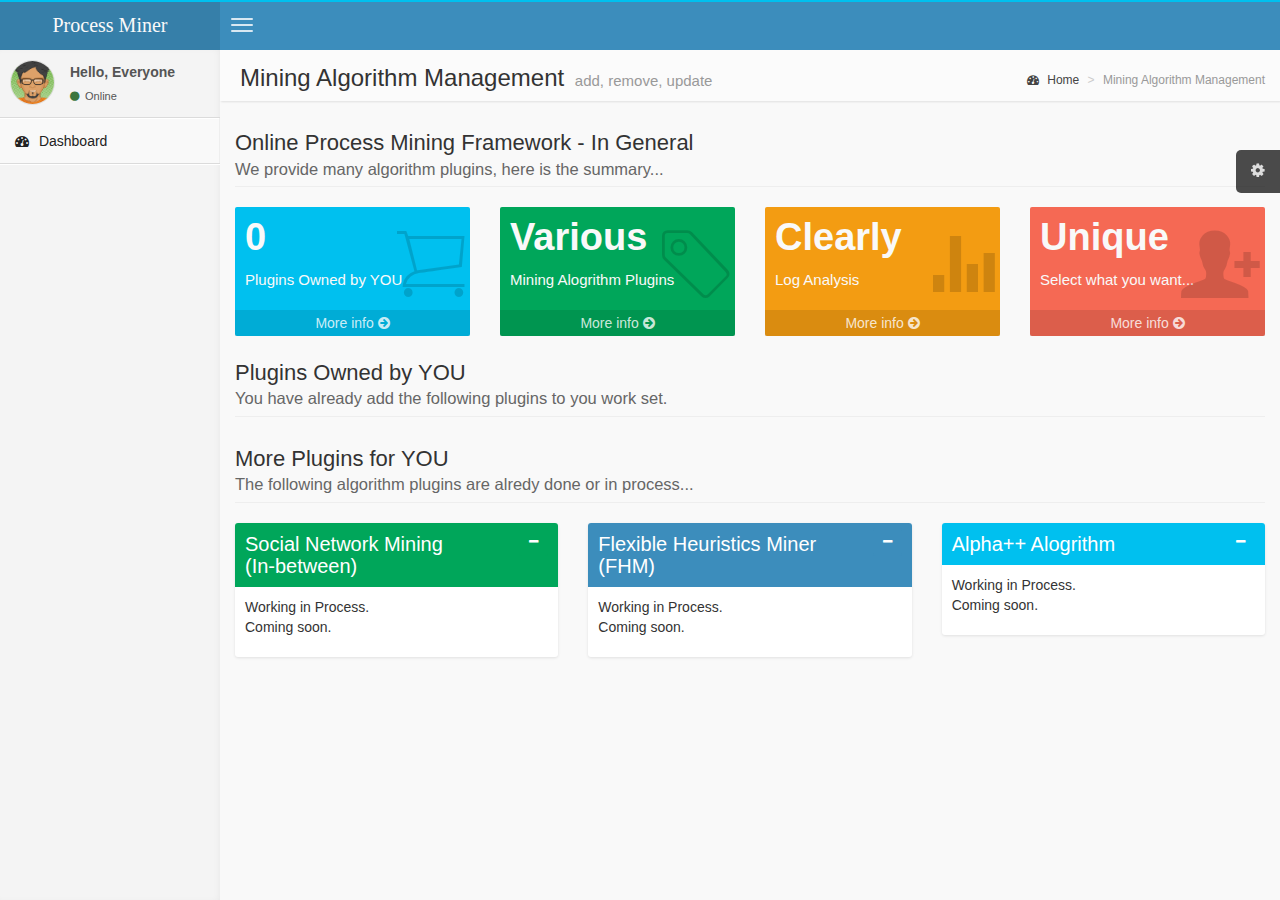
==== commit ca86d9c6: "commit" ====
--- a/PMFWebPlugin/WebContent/index.html
+++ b/PMFWebPlugin/WebContent/index.html
@@ -167,14 +167,14 @@
                         <li class="dropdown user user-menu">
                             <a href="javascript:void(0)" class="dropdown-toggle" data-toggle="dropdown">
                                 <i class="glyphicon glyphicon-user"></i>
-                                <span>Jane Doe <i class="caret"></i></span>
+                                <span>ZiZi <i class="caret"></i></span>
                             </a>
                             <ul class="dropdown-menu">
                                 <!-- User image -->
                                 <li class="user-header bg-light-blue">
-                                    <img src="ALTE-template/img/avatar3.png" class="img-circle" alt="User Image" />
-                                    <p>
-                                        Jane Doe - IBM
+                                    <img src="ALTE-template/img/avatar4.png" class="img-circle" alt="User Image" />
+                                    <p>
+                                        ZiZi - IBM
                                         <small>Data Analyst</small>
                                     </p>
                                 </li>
@@ -201,7 +201,7 @@
                     <!-- Sidebar user panel -->
                     <div class="user-panel">
                         <div class="pull-left image">
-                            <img src="ALTE-template/img/avatar3.png" class="img-circle" alt="User Image" />
+                            <img src="ALTE-template/img/avatar4.png" class="img-circle" alt="User Image" />
                         </div>
                         <div class="pull-left info">
                             <p>Hello, Everyone</p>
